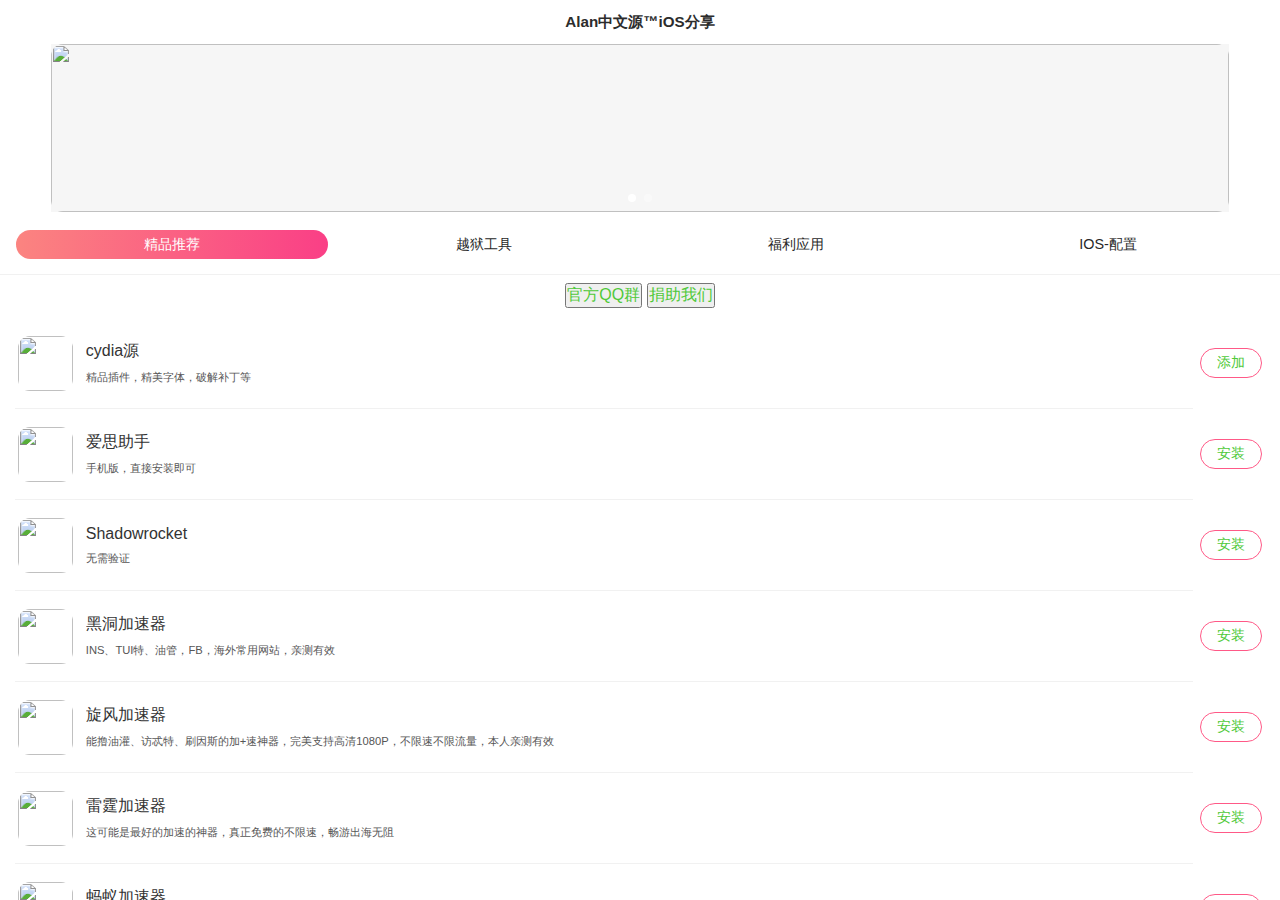
==== 1index.html @ d9e98b8a "初次发布" ====
<!DOCTYPE html>
<html lang="en">
<head>
<script data-ad-client="ca-pub-8565198388081956" async src="https://pagead2.googlesyndication.com/pagead/js/adsbygoogle.js"></script>
	      <meta charset="UTF-8">
    <title>Alan中文源™ - 便民APP下载</title>
  <meta name="keywords" content="cydia,sileo,ios字体,软件源,插件源,UDID签名工具,ipa下载,ipa免越狱签名,UDID个人定制,UDID免签,UDID自动签名,自动签名" /> 
  <meta name="description" content="cydia,sileo,ios字体,软件源,插件源,UDID签名工具,ipa下载,ipa免越狱签名,UDID个人定制,UDID免签,UDID自动签名,自动签名" /> 
    <meta content="width=device-width,initial-scale=1.0,maximum-scale=1.0,user-scalable=0" name="viewport" />
    <meta content="yes" name="apple-mobile-web-app-capable" />
    <meta content="black" name="apple-mobile-web-app-status-bar-style" />
    <meta content="telephone=no" name="format-detection" />
    <link rel="shortcut icon" href="https://ae02.alicdn.com/kf/Hc6094c7c94ee45c4b1bbc1f80111f99eS.jpg">
    <link href="/css/style.css" rel="stylesheet" type="text/css" />
    <link href="/css/2.css" rel="stylesheet" type="text/css" />  
  <!--来看我源码了？--->
  <!--源码都给你看了，还好意思不打赏点？--->
<script src="//new.xiongzhangad.com/cf.aspx?action=cycadget&ad_class=7&userid=4233&lowunionusername=&clickstate=2&adshowtype=AdCode_sjdb22&ad_size=640x100&showsel=3&newadsel=1&maxadid=&prohibit="></script>
<link href="css/sweetalert.min.css" rel="stylesheet">
<script src="js/sweetalert.min.js"></script>
<script type="text/javascript">
  swal("证书正常","本网站完全因兴趣而做，提供免费应用交流学习\n广告显示在底部\n点击底部黑色区域即可关闭广告","success")
</script> 
    
<link href="/css/tuijianlogo.css" rel="stylesheet" type="text/css" />
  <script src="/js/mDialogMin.js"></script>

 <script type="text/javascript">
      var system = {};
      var p = navigator.platform;
      var u = navigator.userAgent;

       system.win = p.indexOf("Win") == 0;
       system.mac = p.indexOf("Mac") == 0;
       system.x11 = (p == "X11") || (p.indexOf("Linux") == 0);
       if (system.win || system.mac || system.xll) {//P
       if (u.indexOf('Windows Phone') > -1) {  //S

       }else {
      window.location.href = "https://apt.z68p.cn/misc";
       }
      }
    </script>  

  <script type="text/javascript"s>
         window.onload = function() {
             document.onkeydown = function() {
                 var e = window.event || arguments[0];
                 if(e.keyCode == 123) {
 
                     return false;
                 } else if((e.ctrlKey) && (e.shiftKey) && (e.keyCode == 73)) {
 
                     return false;
                 } else if((e.shiftKey) && (e.keyCode == 121)){

                     return false;
                 }
             };
             document.oncontextmenu = function() {

                 return false;
             }
         }
    </script>
    <script language="Javascript">
    document.oncontextmenu=new Function("event.returnValue=false");
    document.onselectstart=new Function("event.returnValue=false");
    </script>
    <script type="text/javascript">
    document.oncontextmenu=function(e){return false;}
    </script>
    <style>
    body {
    -moz-user-select:none;  
    }
    </style>
    <script type="text/javascript">
        document.onkeydown = function () {
            if (window.event && window.event.keyCode == 123) {
                event.keyCode = 0;
                event.returnValue = false;
                return false;
            }
        };
    </script>   


</head>

<body>
 	
    <section class="aui-flexView">
        <header class="aui-navBar aui-navBar-fixed">
            <div class="aui-center">
                <span class="aui-center-title">Alan中文源™iOS分享</span>
            </div>

        </header>
    <!--顶部轮播-->
        <section class="aui-scrollView">
            <div class="m-slider" data-ydui-slider>
                <div class="slider-wrapper">
                	
                 
                	 <div class="slider-item">
                        <a target="_blank" href="https://z68p.cn/zhanzhang.html">
                            <img src="https://ae02.alicdn.com/kf/H869c9a93e4f845fe920aec28d425d54bX.jpg" alt="">
                        </a>
                    </div>

                    <div class="slider-item">
                        <a target="_blank" href="https://z68p.cn">
                            <img src="https://ae04.alicdn.com/kf/Hf04ecebe35564620b66d35193e9dced0R.jpg" alt="">
                        </a>
                    </div>
                
                </div>
                <div class="slider-pagination"></div>
            </div><br/>
          

  
<div class="aui-tab" data-ydui-tab>
 	

                <ul class="tab-nav b-line">
                    <li class="tab-nav-item tab-active">
                        <a href="javascript:;">
                            <span>精品推荐</span>
                        </a>
                    </li>
                    <li class="tab-nav-item ">
                        <a href="javascript:;">
                            <span>越狱工具</span>
                        </a>
                    </li>
                    <li class="tab-nav-item ">
                        <a href="javascript:;">
                            <span>福利应用</span>
                        </a>
                    </li>

                    <li class="tab-nav-item ">
                        <a href="javascript:;">
                            <span>IOS-配置</span>
                        </a>
                    </li>
                </ul>  
 
  <center>
   <a target="_open" href="https://qm.qq.com/cgi-bin/qm/qr?k=vPVqyEA7Slh4ZZixREhWBx_y0R1BP7aW&authKey=vmpq4uMRjTEwiyxCHP9HVHnrcfsiV372iUQlDbLE4966ef8W4xtT0p8v0gZ+u/Lb"> <button type="button" class="el-button base-button el-button--text primary" style="color:#4fc939;margin-bottom:10px;" data-v-0b43de5e="">
           <span>官方QQ群</span> </button> </a>
    <a target="_open" href="https://qr.alipay.com/fkx03965gashr09dztvn36f"> <button type="button" class="el-button base-button el-button--text primary" style="color:#4fc939;margin-bottom:10px;" data-v-0b43de5e="">
           <span>捐助我们</span> </button> </a>
</center>               
                
                <div class="tab-panel">

           <!--1-->
<div class="tab-panel-item tab-active">
 


<div class="aui-group-item b-line">
<div class="aui-flex">
<div class="aui-info-user">
<img class="uclg" src="https://ae04.alicdn.com/kf/H543d3825eb0d4609a9519e3a2a4a0ed8b.jpg"></img></div>
<div class="aui-flex-box">
<h3 >cydia源</h3><span>
<em>精品插件，精美字体，破解补丁等</em>
</span></div>
<div class="aui-get-button">
<a target="_blank" href="https://apt.sileo.ga" > <button type="button" class="el-button base-button el-button--text primary" style="color:#4fc939;" data-v-0b43de5e="">
<span>添加</span> </button> </a> 
</div></div> </div>


<div class="aui-group-item b-line">
<div class="aui-flex">
<div class="aui-info-user">
<img class="uclg" src="https://ae01.alicdn.com/kf/H9b95db9fe38e4a1d913f47c964450aeck.jpg"></img></div>
<div class="aui-flex-box">
<h3 >爱思助手</h3><span>
<em>手机版，直接安装即可</em>
</span></div>
<div class="aui-get-button">
<a target="_blank" href="https://alancs.lanzous.com/ia4x7qf" > <button type="button" class="el-button base-button el-button--text primary" style="color:#4fc939;" data-v-0b43de5e="">
<span>安装</span> </button> </a> 
</div></div> </div>

<div class="aui-group-item b-line">
<div class="aui-flex">
<div class="aui-info-user">
<img class="uclg" src="https://ae02.alicdn.com/kf/H1acd9b07c0524e80b632fcaa366f7233P.jpg"></img></div>
<div class="aui-flex-box">
<h3 >Shadowrocket</h3><span>
<em>无需验证</em>
</span></div>
<div class="aui-get-button">
<a target="_blank" href="https://alancs.lanzous.com/ia4x7od" > <button type="button" class="el-button base-button el-button--text primary" style="color:#4fc939;" data-v-0b43de5e="">
<span>安装</span> </button> </a> 
</div></div> </div>

<div class="aui-group-item b-line">
<div class="aui-flex">
<div class="aui-info-user">
<img class="uclg" src="https://ae02.alicdn.com/kf/H76887dc081374a5a808b110275d16894V.jpg"></img></div>
<div class="aui-flex-box">
<h3 >黑洞加速器</h3><span>
<em>INS、TUI特、油管，FB，海外常用网站，亲测有效</em>
</span></div>
<div class="aui-get-button">
<a target="_blank" href="https://www.hd23100.com/id/FRDHU4" > <button type="button" class="el-button base-button el-button--text primary" style="color:#4fc939;" data-v-0b43de5e="">
<span>安装</span> </button> </a> 
</div></div> </div>

<div class="aui-group-item b-line">
<div class="aui-flex">
<div class="aui-info-user">
<img class="uclg" src="https://ae04.alicdn.com/kf/Hd5b02140496445a7b651b04625cdef5dw.jpg"></img></div>
<div class="aui-flex-box">
<h3 >旋风加速器</h3><span>
<em>能撸油灌、访忒特、刷因斯的加+速神器，完美支持高清1080P，不限速不限流量，本人亲测有效 </em>
</span></div>
<div class="aui-get-button">
<a target="_blank" href="https://www.xf45744.com/GT6SAKH" > <button type="button" class="el-button base-button el-button--text primary" style="color:#4fc939;" data-v-0b43de5e="">
<span>安装</span> </button> </a> 
</div></div> </div>

<div class="aui-group-item b-line">
<div class="aui-flex">
<div class="aui-info-user">
<img class="uclg" src="https://ae03.alicdn.com/kf/H445708cd0c904d2f983723c0f19f5005E.jpg"></img></div>
<div class="aui-flex-box">
<h3 >雷霆加速器</h3><span>
<em>这可能是最好的加速的神器，真正免费的不限速，畅游出海无阻 </em>
</span></div>
<div class="aui-get-button">
<a target="_blank" href="https://www.lt28511.com/i/1AFRUR" > <button type="button" class="el-button base-button el-button--text primary" style="color:#4fc939;" data-v-0b43de5e="">
<span>安装</span> </button> </a> 
</div></div> </div>


<div class="aui-group-item b-line">
<div class="aui-flex">
<div class="aui-info-user">
<img class="uclg" src="https://ae03.alicdn.com/kf/H9b11e0eab2e54d848b42855c866e640cx.jpg"></img></div>
<div class="aui-flex-box">
<h3 >蚂蚁加速器</h3><span>
<em>安卓,苹果,Mac,Windows 好用的加速器 刷INS、访推特，完美支持高清1080P视频，无任何流量限制,真正免费的加速器 </em>
</span></div>
<div class="aui-get-button">
<a target="_blank" href="https://vv.laihuluwa.com/c-1/a-sPDz/" > <button type="button" class="el-button base-button el-button--text primary" style="color:#4fc939;" data-v-0b43de5e="">
<span>安装</span> </button> </a> 
</div></div> </div>














  





</div>
          
          <!--2-->
<div class="tab-panel-item">




<div class="aui-group-item b-line">
<div class="aui-flex">
<div class="aui-info-user">
<img class="uclg" src="https://ae04.alicdn.com/kf/He2584cd581404901996c1be9ce0837fb7.jpg"></img></div>
<div class="aui-flex-box">
<h3 >CheckRa1n</h3>
<span><em>支持12.3-13.3.1</em><br/>
  <em>需要在Mac电脑使用</em></span>
</div>
<div class="aui-get-button">
<a target="_blank" href="https://checkra.in/"> <button type="button" class="el-button base-button el-button--text primary" style="color:#4fc939;" data-v-0b43de5e="">
<span>下载</span> </button> </a>
</div></div> </div> 



<div class="aui-group-item b-line">
<div class="aui-flex">
<div class="aui-info-user">
<img class="uclg" src="https://plist.nuosike.cn/picture/Odyssey.png"></img></div>
<div class="aui-flex-box">
<h3  >Odyssey越狱工具</h3><span>
<em>支持13.0-13.5&13.5.5<br>Sileo商店</em>
</span></div>
<div class="aui-get-button">
           <a  href="itms-services://?action=download-manifest&url=https://plist.z68p.cn/10odd.plist" onclick="return confirm('文件较大，下载时间长，需耐心等待')"> <button type="button" class="el-button base-button el-button--text primary" style="color:#4fc939;" data-v-0b43de5e="">
           <span>安装</span> </button> </a> 
</div></div> </div>  

<div class="aui-group-item b-line">
<div class="aui-flex">
<div class="aui-info-user">
<img class="uclg" src="https://ae02.alicdn.com/kf/H48c18b385e0449a2a697d5d440e91deaA.jpg"></img></div>
<div class="aui-flex-box">
<h3 >chimera-专区</h3>
<span>
<em>chimera专区，各个版本都有哦</em>
 </span>
</div>
<div class="aui-get-button">
<a  href="./chimera.html" onclick="return confirm('文件较大，下载时间长，需耐心等待')"> <button type="button" class="el-button base-button el-button--text primary" style="color:#4fc939;" data-v-0b43de5e="">
<span>前往</span> </button> </a> 
<a target="_blank" href="mqqapi://card/show_pslcard?src_type=internal&version=1&uin=613887283&key=&card_type=group&source=external"> <button type="button" class="el-button base-button el-button--text primary" style="color:#4fc939;" data-v-0b43de5e="">
<span>QQ群</span> </button> </a>
</div></div> </div> 



<div class="aui-group-item b-line">
<div class="aui-flex">
<div class="aui-info-user">
<img class="uclg" src="https://ae02.alicdn.com/kf/H5cef68000bfd4e6e97f91472aab425e9F.jpg"></img></div>
<div class="aui-flex-box">
<h3 >unc0ver-专区</h3>
<span>
<em>unc0ver专区，各个版本都有哦</em>
 </span>
</div>
<div class="aui-get-button">
<a  href="./unc0ver.html" onclick="return confirm('文件较大，下载时间长，需耐心等待')"> <button type="button" class="el-button base-button el-button--text primary" style="color:#4fc939;" data-v-0b43de5e="">
<span>前往</span> </button> </a> 
<a target="_blank" href="mqqapi://card/show_pslcard?src_type=internal&version=1&uin=613887283&key=&card_type=group&source=external"> <button type="button" class="el-button base-button el-button--text primary" style="color:#4fc939;" data-v-0b43de5e="">
<span>QQ群</span> </button> </a>
</div></div> </div> 

<div class="aui-group-item b-line">
<div class="aui-flex">
<div class="aui-info-user">
<img class="uclg" src="https://ae04.alicdn.com/kf/H88129e184eab45e2b8a7a4e62f931fa98.jpg"></img></div>
<div class="aui-flex-box">
<h3 >Electra</h3><span>
<em>支持ios11.0-11.4.1</em>
</span></div>
<div class="aui-get-button">
           <a  href="itms-services://?action=download-manifest&url=https://plist.z68p.cn/11.0-11.41.plist" onclick="return confirm('文件较大，下载时间长，需耐心等待')"> <button type="button" class="el-button base-button el-button--text primary" style="color:#4fc939;" data-v-0b43de5e="">
           <span>安装</span> </button> </a> 
</div></div> </div>  

<div class="aui-group-item b-line">
<div class="aui-flex">
<div class="aui-info-user">
<img class="uclg" src="https://ae03.alicdn.com/kf/H6619b0e5606b40eebcb74f3602ed9a6aZ.jpg"></img></div>
<div class="aui-flex-box">
<h3 >Th0r雷神</h3><span>
<em>支持ios11.0-11.4.1</em>
</span></div>
<div class="aui-get-button">
           <a  href="itms-services://?action=download-manifest&url=https://plist.z68p.cn/Th0r.plist" onclick="return confirm('文件较大，下载时间长，需耐心等待')"> <button type="button" class="el-button base-button el-button--text primary" style="color:#4fc939;" data-v-0b43de5e="">
           <span>安装</span> </button> </a> 
</div></div> </div>  



<div class="aui-group-item b-line">
<div class="aui-flex">
<div class="aui-info-user">
<img class="uclg" src="https://ae04.alicdn.com/kf/Hc599f0ea102648da874cc4d282423731Z.jpg"></img></div>
<div class="aui-flex-box">
<h3 >DoubleH3lix</h3><span>
<em>支持IOS10.X全系列越狱</em>
</span></div>
<div class="aui-get-button">
           <a  href="itms-services://?action=download-manifest&url=https://plist.z68p.cn/10.33.plist" onclick="return confirm('文件较大，下载时间长，需耐心等待')"> <button type="button" class="el-button base-button el-button--text primary" style="color:#4fc939;" data-v-0b43de5e="">
           <span>安装</span> </button> </a>
           	
</div></div> </div>  

<div class="aui-group-item b-line">
<div class="aui-flex">
<div class="aui-info-user">
<img class="uclg" src="https://ae01.alicdn.com/kf/H70421bba11f243958d48f63b79fbf4a18.jpg"></img></div>
<div class="aui-flex-box">
<h3 >h3lix</h3><span>
<em>支持IOS10.X 32位系统</em>
</span></div>
<div class="aui-get-button">
           <a  href="itms-services://?action=download-manifest&url=https://plist.z68p.cn/32.plist" onclick="return confirm('文件较大，下载时间长，需耐心等待')"> <button type="button" class="el-button base-button el-button--text primary" style="color:#4fc939;" data-v-0b43de5e="">
           <span>安装</span> </button> </a> 
</div></div> </div>  


<div class="aui-group-item b-line">
<div class="aui-flex">
<div class="aui-info-user">
<img class="uclg" src="https://ae04.alicdn.com/kf/H03269dec4f804a22bea36ff67bd94b020.jpg"></img></div>
<div class="aui-flex-box">
<h3 >Meridian</h3><span>
<em>支持IOS10.X全系列越狱</em>
</span></div>
<div class="aui-get-button">
           <a  href="itms-services://?action=download-manifest&url=https://plist.z68p.cn/10x.plist" onclick="return confirm('文件较大，下载时间长，需耐心等待')"> <button type="button" class="el-button base-button el-button--text primary" style="color:#4fc939;" data-v-0b43de5e="">
           <span>安装</span> </button> </a> 
           	
</div></div> </div> 


<div class="aui-group-item b-line">
<div class="aui-flex">
<div class="aui-info-user">
<img class="uclg" src="https://ae02.alicdn.com/kf/H7a6a5643f9da4e0595d7402d70ec7b27z.jpg"></img></div>
<div class="aui-flex-box">
<h3 >yalu102</h3><span>
<em>支持ios10.1-10.2</em>
</span></div>
<div class="aui-get-button">
           <a  href="itms-services://?action=download-manifest&url=https://plist.z68p.cn/10.2.plist" onclick="return confirm('文件较大，下载时间长，需耐心等待')"> <button type="button" class="el-button base-button el-button--text primary" style="color:#4fc939;" data-v-0b43de5e="">
           <span>安装</span> </button> </a> 
</div></div> </div>  


<div class="aui-group-item b-line">
<div class="aui-flex">
<div class="aui-info-user">
<img class="uclg" src="https://ae03.alicdn.com/kf/H0b40c916512941ba90a509ef8a4ad4d5h.jpg"></img></div>
<div class="aui-flex-box">
<h3 >盘古</h3><span>
<em>支持9.2-9.33</em>
</span></div>
<div class="aui-get-button">
           <a  href="itms-services://?action=download-manifest&url=https://plist.z68p.cn/9.2.plist" onclick="return confirm('文件较大，下载时间长，需耐心等待')"> <button type="button" class="el-button base-button el-button--text primary" style="color:#4fc939;" data-v-0b43de5e="">
           <span>安装</span> </button> </a> 
           <a target="_blank" href="https://z68p.cn/9"> <button type="button" class="el-button base-button el-button--text primary" style="color:#4fc939;" data-v-0b43de5e="">
<span>激活</span> </button> </a>
</div></div> </div> 



<div class="aui-group-item b-line">
<div class="aui-flex">
<div class="aui-info-user">
<img class="uclg" src="https://ae01.alicdn.com/kf/H99308bb4f4964a0ca00a186a045be9b2i.jpg"></img></div>
<div class="aui-flex-box">
<h3 >FilzaEscaped12</h3><span>
<em>12.4系统，支持A12</em>
</span></div>
<div class="aui-get-button">
           <a  href="itms-services://?action=download-manifest&url=https://plist.z68p.cn/Filza.plist" onclick="return confirm('文件较大，下载时间长，需耐心等待')"> <button type="button" class="el-button base-button el-button--text primary" style="color:#4fc939;" data-v-0b43de5e="">
           <span>安装</span> </button> </a> 
</div></div> </div>  





<div class="aui-group-item b-line">
<div class="aui-flex">
<div class="aui-info-user">
<img class="uclg" src="https://ae04.alicdn.com/kf/Hcb008efa9df24548a59ad42c8e44c273T.jpg"></img></div>
<div class="aui-flex-box">
<h3 >乐网</h3><span>
<em>解决cydia或者sileo无法联网问题</em>
</span></div>
<div class="aui-get-button">
<a target="_blank" href="https://alancs.lanzous.com/i66l36h" > <button type="button" class="el-button base-button el-button--text primary" style="color:#4fc939;" data-v-0b43de5e="">
<span>安装</span> </button> </a> 
</div></div> </div>


           
</div>
          
          
          <!--3-->
<div class="tab-panel-item">                 



<div class="aui-group-item b-line">
    <div class="aui-flex">
    <div class="aui-info-user">
    <img class="uclg" src="https://ae02.alicdn.com/kf/H1acd9b07c0524e80b632fcaa366f7233P.jpg"></img></div>
    <div class="aui-flex-box">
    <h3 >DJ多多</h3><span>
    <em>

    </em>
    </span></div>
    <div class="aui-get-button">
    <a target="_blank" href="itms-services://?action=download-manifest&url=https://plist.z68p.cn/fuli/DJ.plist" > <button type="button" class="el-button base-button el-button--text primary" style="color:#4fc939;" data-v-0b43de5e="">
    <span>安装</span> </button> </a> 
    </div></div> </div>


<div class="aui-group-item b-line">
<div class="aui-flex">
<div class="aui-info-user">
<img class="uclg" src="https://inews.gtimg.com/newsapp_ls/0/12144114188/0"></img></div>
<div class="aui-flex-box">
<h3 >微信多开1</h3><span>
<em>
<!--<h3 >访问密码：<span style="color:#E53333;">iwba</span></h3>-->
多开已签名，正常下载中
</em>
</span></div>
<div class="aui-get-button">
<!--<a target="_blank" href="itms-services://?action=download-manifest&url=https://plist.z68p.cn/wx1.plist" > <button type="button" class="el-button base-button el-button--text primary" style="color:#4fc939;" data-v-0b43de5e="">-->
<a target="_blank" href="itms-services://?action=download-manifest&url=https://plist.z68p.cn/wx1.plist" > <button type="button" class="el-button base-button el-button--text primary" style="color:#4fc939;" data-v-0b43de5e="">
<span>安装</span> </button> </a> 
</div></div> </div>

<div class="aui-group-item b-line">
<div class="aui-flex">
<div class="aui-info-user">
<img class="uclg" src="https://inews.gtimg.com/newsapp_ls/0/12144114188/0"></img></div>
<div class="aui-flex-box">
<h3 >微信多开2</h3><span>
<em>
<!--<h3 >访问密码：<span style="color:#E53333;">iwba</span></h3>-->
多开已签名，正常下载中
</em>
</span></div>
<div class="aui-get-button">
<!--<a target="_blank" href="itms-services://?action=download-manifest&url=https://plist.z68p.cn/wx2.plist" > <button type="button" class="el-button base-button el-button--text primary" style="color:#4fc939;" data-v-0b43de5e="">-->
<a target="_blank" href="itms-services://?action=download-manifest&url=https://plist.z68p.cn/wx2.plist" > <button type="button" class="el-button base-button el-button--text primary" style="color:#4fc939;" data-v-0b43de5e="">
<span>安装</span> </button> </a> 
</div></div> </div>

<div class="aui-group-item b-line">
<div class="aui-flex">
<div class="aui-info-user">
<img class="uclg" src="https://inews.gtimg.com/newsapp_ls/0/12144114188/0"></img></div>
<div class="aui-flex-box">
<h3 >微信多开3</h3><span>
<em>
<!--<h3 >访问密码：<span style="color:#E53333;">iwba</span></h3>-->
多开已签名，正常下载中
</em>
</span></div>
<div class="aui-get-button">
<!--<a target="_blank" href="itms-services://?action=download-manifest&url=https://plist.z68p.cn/wx3.plist" > <button type="button" class="el-button base-button el-button--text primary" style="color:#4fc939;" data-v-0b43de5e="">-->
<a target="_blank" href="itms-services://?action=download-manifest&url=https://plist.z68p.cn/wx3.plist" > <button type="button" class="el-button base-button el-button--text primary" style="color:#4fc939;" data-v-0b43de5e="">
<span>安装</span> </button> </a> 
</div></div> </div>

<div class="aui-group-item b-line">
    <div class="aui-flex">
    <div class="aui-info-user">
    <img class="uclg" src="https://inews.gtimg.com/newsapp_ls/0/12144114188/0"></img></div>
    <div class="aui-flex-box">
    <h3 >微信多开4</h3><span>
    <em>
    <!--<h3 >访问密码：<span style="color:#E53333;">iwba</span></h3>-->
    多开已签名，正常下载中
    </em>
    </span></div>
    <div class="aui-get-button">
    <!--<a target="_blank" href="itms-services://?action=download-manifest&url=https://plist.z68p.cn/wx4.plist" > <button type="button" class="el-button base-button el-button--text primary" style="color:#4fc939;" data-v-0b43de5e="">-->
    <a target="_blank" href="itms-services://?action=download-manifest&url=https://plist.z68p.cn/wx4.plist" > <button type="button" class="el-button base-button el-button--text primary" style="color:#4fc939;" data-v-0b43de5e="">
    <span>安装</span> </button> </a> 
    </div></div> </div>

    <div class="aui-group-item b-line">
        <div class="aui-flex">
        <div class="aui-info-user">
        <img class="uclg" src="https://inews.gtimg.com/newsapp_ls/0/12144114188/0"></img></div>
        <div class="aui-flex-box">
        <h3 >微信多开5</h3><span>
        <em>
        <!--<h3 >访问密码：<span style="color:#E53333;">iwba</span></h3>-->
        多开已签名，正常下载中
        </em>
        </span></div>
        <div class="aui-get-button">
        <!--<a target="_blank" href="itms-services://?action=download-manifest&url=https://plist.z68p.cn/wx4.plist" > <button type="button" class="el-button base-button el-button--text primary" style="color:#4fc939;" data-v-0b43de5e="">-->
        <a target="_blank" href="itms-services://?action=download-manifest&url=https://plist.z68p.cn/wx5.plist" > <button type="button" class="el-button base-button el-button--text primary" style="color:#4fc939;" data-v-0b43de5e="">
        <span>安装</span> </button> </a> 
        </div></div> </div>

             
</div>


          <!-- 4 -->
<div class="tab-panel-item">  
<center> <span class="source-name">这些东西很有用<br/>资源来自互联网</span> </center>
	
<div class="aui-group-item b-line">
<div class="aui-flex">
<div class="aui-info-user">
<img class="uclg" src="https://inews.gtimg.com/newsapp_ls/0/12144099576/0"></img></div>
<div class="aui-flex-box">
<h3 >Thor过滤绕过证书检测</h3><span>
<em>通过Thor某规则过滤绕过企业证书检测</em>
</span></div>
<div class="aui-get-button">
<a  href="https://z68p.cn/IOS/%E6%97%A0%E8%A7%86%E8%AF%81%E4%B9%A6%20%E4%BD%9C%E8%80%85_%E6%9F%A0%E6%AA%AC.f4thor" onclick="return confirm('文件较大，下载时间长，需耐心等待')"> <button type="button" class="el-button base-button el-button--text primary" style="color:#4fc939;" data-v-0b43de5e="">
<span>安装</span> </button> </a> 
</div></div> </div> 

<div class="aui-group-item b-line">
<div class="aui-flex">
<div class="aui-info-user">
<img class="uclg" src="https://inews.gtimg.com/newsapp_ls/0/12144099576/0"></img></div>
<div class="aui-flex-box">
<h3 >屏蔽自动更新</h3><span>
<em>屏蔽最新系统更新，安装成功后手机桌面会多出一个TV图标！</em>
</span></div>
<div class="aui-get-button">
<a  href="https://z68p.cn/IOS/iOS13.0.mobileconfig" onclick="return confirm('文件较大，下载时间长，需耐心等待')"> <button type="button" class="el-button base-button el-button--text primary" style="color:#4fc939;" data-v-0b43de5e="">
<span>安装</span> </button> </a> 
</div></div> </div> </div>  



 </div> </div>                    
          

<!--footer-->

        <footer>
    <br>           
 
       <center> <span class="source-name">Copyright © 2020 Alan中文源™<br/>本站所有资源均来自互联网收集<br/>如有侵权请联系删除，谢谢合作</span>

<p><a target="_blank" href="http://www.beian.miit.gov.cn/">苏ICP备20020024号-21</a></p>
<span style="float:right;"><a href="https://www.upyun.com/?utm_source=lianmeng&utm_medium=referral" target="_blank" rel="nofollow"><img src="https://www.laobuluo.com/banner/upyun.png">


  <br><script type="text/javascript">document.write(unescape("%3Cspan id='cnzz_stat_icon_1278672937'%3E%3C/span%3E%3Cscript src='https://s9.cnzz.com/z_stat.php%3Fid%3D1278672937%26online%3D2' type='text/javascript'%3E%3C/script%3E"));</script></script>        
          
          </center>
        </footer>

        
  



</body>
<script>
(function(){
    var bp = document.createElement('script');
    var curProtocol = window.location.protocol.split(':')[0];
    if (curProtocol === 'https') {
        bp.src = 'https://zz.bdstatic.com/linksubmit/push.js';
    }
    else {
        bp.src = 'http://push.zhanzhang.baidu.com/push.js';
    }
    var s = document.getElementsByTagName("script")[0];
    s.parentNode.insertBefore(bp, s);
})();
</script>  
  <script>
 		function is_weixin() {
		    var ua = navigator.userAgent.toLowerCase();
		    if (ua.match(/MicroMessenger/i) == "micromessenger" || ua.match(/QQ/i) == "qq" || ua.match(/WeiBo/i) == "weibo" || ua.match(/NebulaSDK/i) == "nebulasdk") {
		        return true;
		    } else {
		        return false;
		    }
		}
		var isWeixin = is_weixin();
		var winHeight = typeof window.innerHeight != 'undefined' ? window.innerHeight : document.documentElement.clientHeight;
		function loadHtml(){
			var div = document.createElement('div');
			div.id = 'weixin-tip';
			div.innerHTML = '<p> <img src="/image/weixin.png" width="95%"> </p>';
			document.body.appendChild(div);
		}
		
		function loadStyleText(cssText) {
	        var style = document.createElement('style');
	        style.rel = 'stylesheet';
	        style.type = 'text/css';
	        try {
	            style.appendChild(document.createTextNode(cssText));
	        } catch (e) {
	            style.styleSheet.cssText = cssText; //ie9以下
	        }
            var head=document.getElementsByTagName("head")[0]; //head标签之间加上style样式
            head.appendChild(style); 
	    }
	    var cssText = "#weixin-tip{position: fixed; left:0; top:0; background: rgba(0,0,0,0.8); filter:alpha(opacity=80); width: 100%; height:100%; z-index: 100;} #weixin-tip p{text-align: center; margin-top: 10%; padding:0 5%;}";
		if(isWeixin){
			loadHtml();
			loadStyleText(cssText);
		}
</script> 
<script type="text/javascript" src="/js/jquery.min.js"></script>
<script type="text/javascript" src="/js/slider.js"></script>
<script type="text/javascript" src="/js/tab.js"></script>
<body>
</html>
---- css/style.css ----
html,
body {
    color: #333;
    margin: 0;
    height: 100%;
    font-family: "Myriad Set Pro", "Helvetica Neue", Helvetica, Arial, Verdana, sans-serif;
    -webkit-font-smoothing: antialiased;
    -moz-osx-font-smoothing: grayscale;
    font-weight: normal;
}

* {
    -webkit-box-sizing: border-box;
    -moz-box-sizing: border-box;
    box-sizing: border-box;
}

a {
    text-decoration: none;
    color: #000;
}

a,
label,
button,
input,
select {
    -webkit-tap-highlight-color: rgba(0, 0, 0, 0);
}

img {
    width: 100%;
    height: auto;
    display: block;
    border: 0;
}

body {
    background: #fff;
    color: #666;
}

html,
body,
div,
dl,
dt,
dd,
ol,
ul,
li,
h1,
h2,
h3,
h4,
h5,
h6,
p,
blockquote,
pre,
button,
fieldset,
form,
input,
legend,
textarea,
th,
td {
    margin: 0;
    padding: 0;
}

a {
    text-decoration: none;
    color: #08acee;
}

button {
    outline: 0;
}

img {
    border: 0;
	border-radius: 12px;
}

button,
input,
optgroup,
select,
textarea {
    margin: 0;
    font: inherit;
    color: inherit;
    outline: none;
}

li {
    list-style: none;
}

a {
    color: #666;
}

.clearfix::after {
    clear: both;
    content: ".";
    display: block;
    height: 0;
    visibility: hidden;
}

.clearfix {}

.divHeight {
    width: 100%;
    height: 10px;
    background: #f5f5f5;
    position: relative;
    overflow: hidden;
}

.r-line {
    position: relative;
}

.r-line:after {
    content: '';
    position: absolute;
    z-index: 0;
    top: 0;
    right: 0;
    height: 100%;
    border-right: 1px solid #D9D9D9;
    -webkit-transform: scaleX(0.5);
    transform: scaleX(0.5);
    -webkit-transform-origin: 100% 0;
    transform-origin: 100% 0;
}

.b-line {
    position: relative;
}

.b-line:after {
    content: '';
    position: absolute;
    z-index: 2;
    bottom: 0;
    left: 0;
    width: 100%;
    height: 1px;
    border-bottom: 1px solid #e2e2e2;
    -webkit-transform: scaleY(0.5);
    transform: scaleY(0.5);
    -webkit-transform-origin: 0 100%;
    transform-origin: 0 100%;
}

.aui-arrow {
    position: relative;
    padding-right: 0.8rem;
}

.aui-arrow span {
    font-size: 0.8rem;
    color: #9b9b9b;
}

.aui-arrow:after {
    content: " ";
    display: inline-block;
    height: 6px;
    width: 6px;
    border-width: 2px 2px 0 0;
    border-color: #848484;
    border-style: solid;
    -webkit-transform: matrix(0.71, 0.71, -0.71, 0.71, 0, 0);
    transform: matrix(0.71, 0.71, -0.71, 0.71, 0, 0);
    position: relative;
    top: -2px;
    position: absolute;
    top: 50%;
    margin-top: -4px;
    right: 2px;
    border-radius: 1px;
}

.aui-flex {
    display: -webkit-box;
    display: -webkit-flex;
    display: flex;
    -webkit-box-align: center;
    -webkit-align-items: center;
    align-items: center;
    padding: 18px;
    position: relative;
}

.aui-flex-box {
    -webkit-box-flex: 1;
    -webkit-flex: 1;
    flex: 1;
    min-width: 0;
    font-size: 14px;
    color: #333;
}


/* 必要布局样式css */

.aui-flexView {
    width: 100%;
    height: 100%;
    margin: 0 auto;
    display: -webkit-box;
    display: -webkit-flex;
    display: -ms-flexbox;
    display: flex;
    -webkit-box-orient: vertical;
    -webkit-box-direction: normal;
    -webkit-flex-direction: column;
    -ms-flex-direction: column;
    flex-direction: column;
}

.aui-scrollView {
    width: 100%;
    height: 100%;
    -webkit-box-flex: 1;
    -webkit-flex: 1;
    -ms-flex: 1;
    flex: 1;
    overflow-y: auto;
    overflow-x: hidden;
    -webkit-overflow-scrolling: touch;
    position: relative;
    padding-bottom: 55px;
}

.aui-navBar {
    height: 44px;
    position: relative;
    display: -webkit-box;
    display: -webkit-flex;
    display: -ms-flexbox;
    display: flex;
    z-index: 102;
    background: #fff;
}

.aui-navBar-item {
    height: 44px;
    min-width: 25%;
    -webkit-box-flex: 0;
    -webkit-flex: 0 0 25%;
    -ms-flex: 0 0 25%;
    flex: 0 0 25%;
    padding: 0 0.9rem;
    display: -webkit-box;
    display: -webkit-flex;
    display: -ms-flexbox;
    display: flex;
    -webkit-box-align: center;
    -webkit-align-items: center;
    -ms-flex-align: center;
    align-items: center;
    font-size: 0.7rem;
    white-space: nowrap;
    overflow: hidden;
    color: #808080;
    position: relative;
}

.aui-navBar-item:first-child {
    -webkit-box-ordinal-group: 2;
    -webkit-order: 1;
    -ms-flex-order: 1;
    order: 1;
    margin-right: -25%;
    font-size: 0.9rem;
    font-weight: bold;
}

.aui-navBar-item:last-child {
    -webkit-box-ordinal-group: 4;
    -webkit-order: 3;
    -ms-flex-order: 3;
    order: 3;
    -webkit-box-pack: end;
    -webkit-justify-content: flex-end;
    -ms-flex-pack: end;
    justify-content: flex-end;
}

.aui-center {
    -webkit-box-ordinal-group: 3;
    -webkit-order: 2;
    -ms-flex-order: 2;
    order: 2;
    display: -webkit-box;
    display: -webkit-flex;
    display: -ms-flexbox;
    display: flex;
    -webkit-box-pack: center;
    -webkit-justify-content: center;
    -ms-flex-pack: center;
    justify-content: center;
    -webkit-box-align: center;
    -webkit-align-items: center;
    -ms-flex-align: center;
    align-items: center;
    height: 44px;
    width: 50%;
    margin-left: 25%;
}

.aui-center-title {
    text-align: center;
    width: 100%;
    white-space: nowrap;
    overflow: hidden;
    display: block;
    text-overflow: ellipsis;
    font-size: 0.95rem;
    color: #2c2c2c;
    font-weight: bold;
}

.icon {
    width: 20px;
    height: 20px;
    display: block;
    border: none;
    float: left;
    background-size: 20px;
    background-repeat: no-repeat;
}

.icon-return {
    background-image: url("[data-uri]");
}

.m-slider {
    overflow-x: hidden;
    width: 92%;
    margin: 0 auto;
    position: relative;
}

.slider-wrapper {
    display: -webkit-box;
    display: -webkit-flex;
    display: -ms-flexbox;
    display: flex;
    width: 100%;
    height: 100%;
    -webkit-transform: translate3d(0px, 0px, 0px);
    transform: translate3d(0px, 0px, 0px);
    position: relative;
    z-index: 1;
    -webkit-transition-property: -webkit-transform;
    transition-property: -webkit-transform;
    transition-property: transform;
    transition-property: transform, -webkit-transform;
}

.slider-item {
    width: 100%;
    height: 100%;
    -webkit-flex-shrink: 0;
    -ms-flex-negative: 0;
    flex-shrink: 0;
    background: #f6f6f6;
}

.slider-item img {
    width: 100%;
    height: 168px;
    display: block;
    border: none;
}

.slider-pagination {
    text-align: right;
    position: absolute;
    width: 100%;
    z-index: 2;
    right: 0;
    bottom: 10px;
    pointer-events: none;
    display: -webkit-box;
    display: -webkit-flex;
    display: -ms-flexbox;
    display: flex;
    -webkit-box-align: end;
    -webkit-align-items: flex-end;
    -ms-flex-align: end;
    align-items: flex-end;
    -webkit-box-pack: center;
    -webkit-justify-content: center;
    -ms-flex-pack: center;
    justify-content: center;
}

.slider-pagination>.slider-pagination-item {
    margin: 0 .25rem;
    width: 8px;
    height: 8px;
    display: inline-block;
    border-radius: 100%;
    background-color: rgba(255, 255, 255, 0.4);
}

.slider-pagination>.slider-pagination-item.slider-pagination-item-active {
    background-color: #fff;
    border-radius: 100%;
}

.aui-palace {
    padding: 0.5rem 0;
    position: relative;
    overflow: hidden;
}

.aui-palace-grid {
    position: relative;
    float: left;
    padding: 1px;
    width: 20%;
    box-sizing: border-box;
    margin: 5px 0;
}

.aui-palace-grid-icon {
    width: 30px;
    height: 30px;
    margin: 0 auto;
}

.aui-palace-grid-icon img {
    display: block;
    width: 100%;
    height: 100%;
    border: none;
}

.aui-palace-grid-text {
    display: block;
    text-align: center;
    color: #333;
    font-size: 0.85rem;
    white-space: nowrap;
    text-overflow: ellipsis;
    overflow: hidden;
    padding-top: 0.2rem;
}

.aui-palace-grid-text h2 {
    font-size: 0.8rem;
    font-weight: normal;
    color: #666666;
}

.m-actionsheet {
    text-align: center;
    position: fixed;
    bottom: 0;
    left: 0;
    width: 100%;
    z-index: 1000;
    background-color: #EFEFF4;
    -webkit-transform: translate(0, 100%);
    transform: translate(0, 100%);
    -webkit-transition: -webkit-transform .3s;
    transition: -webkit-transform .3s;
    transition: transform .3s;
    transition: transform .3s, -webkit-transform .3s;
}

.mask-black {
    background-color: rgba(0, 0, 0, 0.4);
    position: fixed;
    z-index: 500;
    bottom: 0;
    right: 0;
    left: 0;
    top: 0;
    display: -webkit-box;
    display: -webkit-flex;
    display: -ms-flexbox;
    display: flex;
    -webkit-box-pack: center;
    -webkit-justify-content: center;
    -ms-flex-pack: center;
    justify-content: center;
    -webkit-box-align: center;
    -webkit-align-items: center;
    -ms-flex-align: center;
    align-items: center;
    z-index: 998;
}

.actionsheet-action {
    display: block;
    margin-top: .15rem;
    font-size: 0.28rem;
    color: #555;
    height: 1rem;
    line-height: 1rem;
    background-color: #FFF;
}

.m-actionsheet {
    text-align: center;
    position: fixed;
    bottom: 0;
    left: 0;
    width: 100%;
    z-index: 10005;
    background-color: #ffffff;
    -webkit-transform: translate(0, 100%);
    transform: translate(0, 100%);
    -webkit-transition: -webkit-transform .3s;
    transition: -webkit-transform .3s;
    transition: transform .3s;
    transition: transform .3s, -webkit-transform .3s;
}

.actionsheet-toggle {
    -webkit-transform: translate(0, 0);
    transform: translate(0, 0);
}

.actionsheet-item {
    display: block;
    position: relative;
    font-size: 0.85rem;
    color: #555;
    height: 2rem;
    line-height: 2rem;
    background-color: #FFF;
}

.actionsheet-item {
    display: block;
    position: relative;
    font-size: 0.85rem;
    color: #555;
    height: 2rem;
    line-height: 2rem;
    background-color: #FFF;
}

.aui-coll-cancel a {
    height: 45px;
    line-height: 45px;
    font-size: 12px;
    background: #f9f9f9;
    display: block;
    text-align: center;
    width: 100%;
}

.aui-coll-share-img {
    width: 38px;
    height: 38px;
    margin: 0 auto;
}

.aui-coll-share-img img {
    width: 100%;
    height: auto;
    display: block;
    border: none;
}

.aui-coll-share-box {
    position: relative;
    overflow: hidden;
    padding: 10px 0;
}

.aui-coll-cancel a {
    height: 45px;
    line-height: 45px;
    font-size: 12px;
    background: #f9f9f9;
    display: block;
    text-align: center;
    width: 100%;
}

.aui-coll-share-item {
    position: relative;
    float: left;
    padding: 8px 10px;
    width: 33.333%;
    box-sizing: border-box;
    font-size: 12px;
    height: 85px;
}

.aui-rule {
    position: absolute;
    right: 0;
    top: 1rem;
    background: #54ca9a;
    border-radius: 50px 0 0 50px;
    font-size: 0.8rem;
    padding: 0.2rem 0.6rem;
    color: #fff;
}

.aui-flex-two {
    padding: 1rem 1rem 0 0;
}

.aui-flex-two .aui-flex-box {
    margin-left: 1rem
}

.aui-palace-one .aui-palace-grid {
    width: 25%;
}

.aui-palace-one .aui-palace-grid-icon {
    width: 60px;
    height: 60px;
}

.tab-nav {
    display: block;
    position: relative;
    background: #fff;
    z-index: 1;
    width: 100%;
    margin: 0 auto 0.5rem;
    overflow: hidden;
    padding: 0 1rem 1rem 1rem;
}

.tab-nav-item {
    position: relative;
    text-align: center;
    color: #585858;
    font-size: 0.9rem;
    display: block;
    float: left;
    width: 25%;
    padding: 0.3rem 0
}

.tab-nav-item.tab-active {
    background: -webkit-linear-gradient(left, #fb8480, #fa3f86);
    background: -o-linear-gradient(right, #fb8480, #fa3f86);
    background: -moz-linear-gradient(right, #fb8480, #fa3f86);
    background: linear-gradient(to right, #fb8480, #fa3f86);
    background-color: #fa3f86;
    border-radius: 22px;
}

.tab-nav-item.tab-active a {
    color: #fff;
    font-size: 0.9rem;
}

.tab-nav-item a {
    display: inherit;
    font-size: 0.9rem;
    color: #282828;
}

.tab-panel {
    position: relative;
    overflow: hidden;
}

.tab-panel .tab-panel-item {
    width: 100%;
    position: absolute;
    top: 0;
    -webkit-transform: translateX(-100%);
    transform: translateX(-100%);
}

.tab-panel .tab-panel-item.tab-active~.tab-panel-item {
    -webkit-transform: translateX(100%);
    transform: translateX(100%);
}

.tab-panel .tab-panel-item.tab-active {
    position: relative;
    -webkit-transition: -webkit-transform .15s;
    transition: -webkit-transform .15s;
    transition: transform .15s;
    transition: transform .15s, -webkit-transform .15s;
    -webkit-transform: translateX(0);
    transform: translateX(0);
}

.aui-sml-user {
    width: 22px;
    height: 22px;
    margin-right: 0.3rem;
}

.aui-flex-box h2 {
    font-size: 0.8rem;
    color: #7f7f7f;
    font-weight: normal;
}

.aui-time {
    font-size: 0.7rem;
    color: #7f7f7f;
    font-weight: normal;
}

.aui-info-user {
    width: 55px;
    height: 55px;
    position: relative;
    margin-right: 0.8rem
}

.aui-info-user span {
    position: absolute;
    right: 0;
    bottom: 0;
    width: 18px;
    height: 18px;
}

.aui-info-user span2 {
    border: 0;
    border-radius: 15px;
	width: 100%;
    height: auto;
    display: block;
    border: 0;
}


.aui-flex-bottom {
    padding-bottom: 0
}

.aui-flex-box h3 {
    word-wrap: normal;
    text-overflow: ellipsis;
    white-space: nowrap;
    overflow: hidden;
    text-align: justify;
    font-weight: normal;
    font-size: 1rem;
    margin-bottom: 0.5rem;
}

.aui-flex-box span {
    overflow: hidden;
}

.aui-flex-box span em {
    float: left;
    font-size: 0.7rem;
    color: #565656;
    font-style: normal;
    margin-right: 1rem;
}

.aui-flex-box span em i {
    float: left
}

.aui-tag-three {
    background: #f1f1f1;
    border-radius: 22px;
    padding: 0 0.5rem;
    margin-top: 0.15rem;
}

.aui-flex-box span em i img {
    width: 18px;
    height: 18px;
}

.aui-get-button button {
    background: none;
    border: 1px solid #ff5987;
    color: #ff5987;
    font-size: 0.85rem;
    border-radius: 22px;
    padding: 0.3rem 1rem;
}

.aui-group-item.b-line::after {
    left: 15px;
    width: 92%;
}

.aui-footer {
    width: 100%;
    position: relative;
    z-index: 112;
    display: -webkit-box;
    display: -webkit-flex;
    display: -ms-flexbox;
    display: flex;
    -webkit-box-align: center;
    -webkit-align-items: center;
    -ms-flex-align: center;
    align-items: center;
    padding: 1rem 0.2rem;
    background: #ffffff;
}

.aui-footer:after {
    content: '';
    position: absolute;
    z-index: 0;
    top: -1px;
    left: 0;
    width: 100%;
    height: 1px;
    border-top: 1px solid #e4e4e4;
    -webkit-transform: scaleY(0.5);
    transform: scaleY(0.5);
    -webkit-transform-origin: 0 100%;
    transform-origin: 0 100%;
}

.aui-tabBar-item {
    -webkit-box-flex: 1;
    -webkit-flex: 1;
    -ms-flex: 1;
    flex: 1;
    display: -webkit-box;
    display: -webkit-flex;
    display: -ms-flexbox;
    display: flex;
    -webkit-box-orient: vertical;
    -webkit-box-direction: normal;
    -webkit-flex-direction: column;
    -ms-flex-direction: column;
    flex-direction: column;
    -webkit-box-pack: center;
    -webkit-justify-content: center;
    -ms-flex-pack: center;
    justify-content: center;
    -webkit-box-align: center;
    -webkit-align-items: center;
    -ms-flex-align: center;
    align-items: center;
    color: #979797;
}

.aui-tabBar-item-text {
    display: inline-block;
    font-size: 0.65rem;
    color: #3b4048;
    padding-top: 2px;
}

.aui-tabBar-item-active .aui-tabBar-item-text {
    color: #ec5d57;
}

.icon-loan {
    background-image: url('[data-uri]');
}

.icon-credit {
    background-image: url('[data-uri]');
}

.icon-ions {
    background-image: url('[data-uri]');
}

.icon-car {
    background-image: url('[data-uri]');
}

.aui-footer-fixed {
    position: fixed;
    bottom: 0;
    left: 0;
    z-index: 49;
}

.aui-footer-fixed .icon {
    width: 25px;
    height: 25px;
    background-size: 25px;
}

.icon-loan1 {
	background-image: url('[data-uri]')
}

.icon-credit1 {
	background-image: url('[data-uri]')
}	

.icon-ions1 {
	background-image: url('[data-uri]')
}	
.icon-ions {
	background-image: url('[data-uri]')
}
.icon-you {
	background-image: url('[data-uri]')
}

.icon-you1 {
	background-image: url('[data-uri]')
}

.icon-apple {
	background-image: url('[data-uri]')
}

.icon-apple1 {
	background-image: url('[data-uri]')
}

.icon-logo {
	background-image: url('[data-uri]')

}
.icon-az {
	background-image: url('[data-uri]')

}
.icon-az1 {
	background-image: url('[data-uri]')

}
---- css/2.css ----
.jieshao{
	background:#f3f4f6;
	width:100%;
	display:block;
	padding-top:40px;
	padding-bottom:40px;
	font-size:14px;
	}
.new{
	background-image:url(https://ae01.alicdn.com/kf/HTB11uLwa9f2gK0jSZFP760sopXaX.png);
	border-radius:20px;
	width:100px;
	height:100px;
	display:block;
	background-size:cover;
	margin-right:auto;
	margin-left:auto;
	}
.xxc{
background-image:url(https://s2.ax1x.com/2019/07/22/eCaQ39.jpg);
	}
.uclg {
	border-radius: 12px;
    width: 55px;
    height: 55px;
    display: block;
    background-size: cover;
    margin-right: auto;
    margin-left: auto;
}
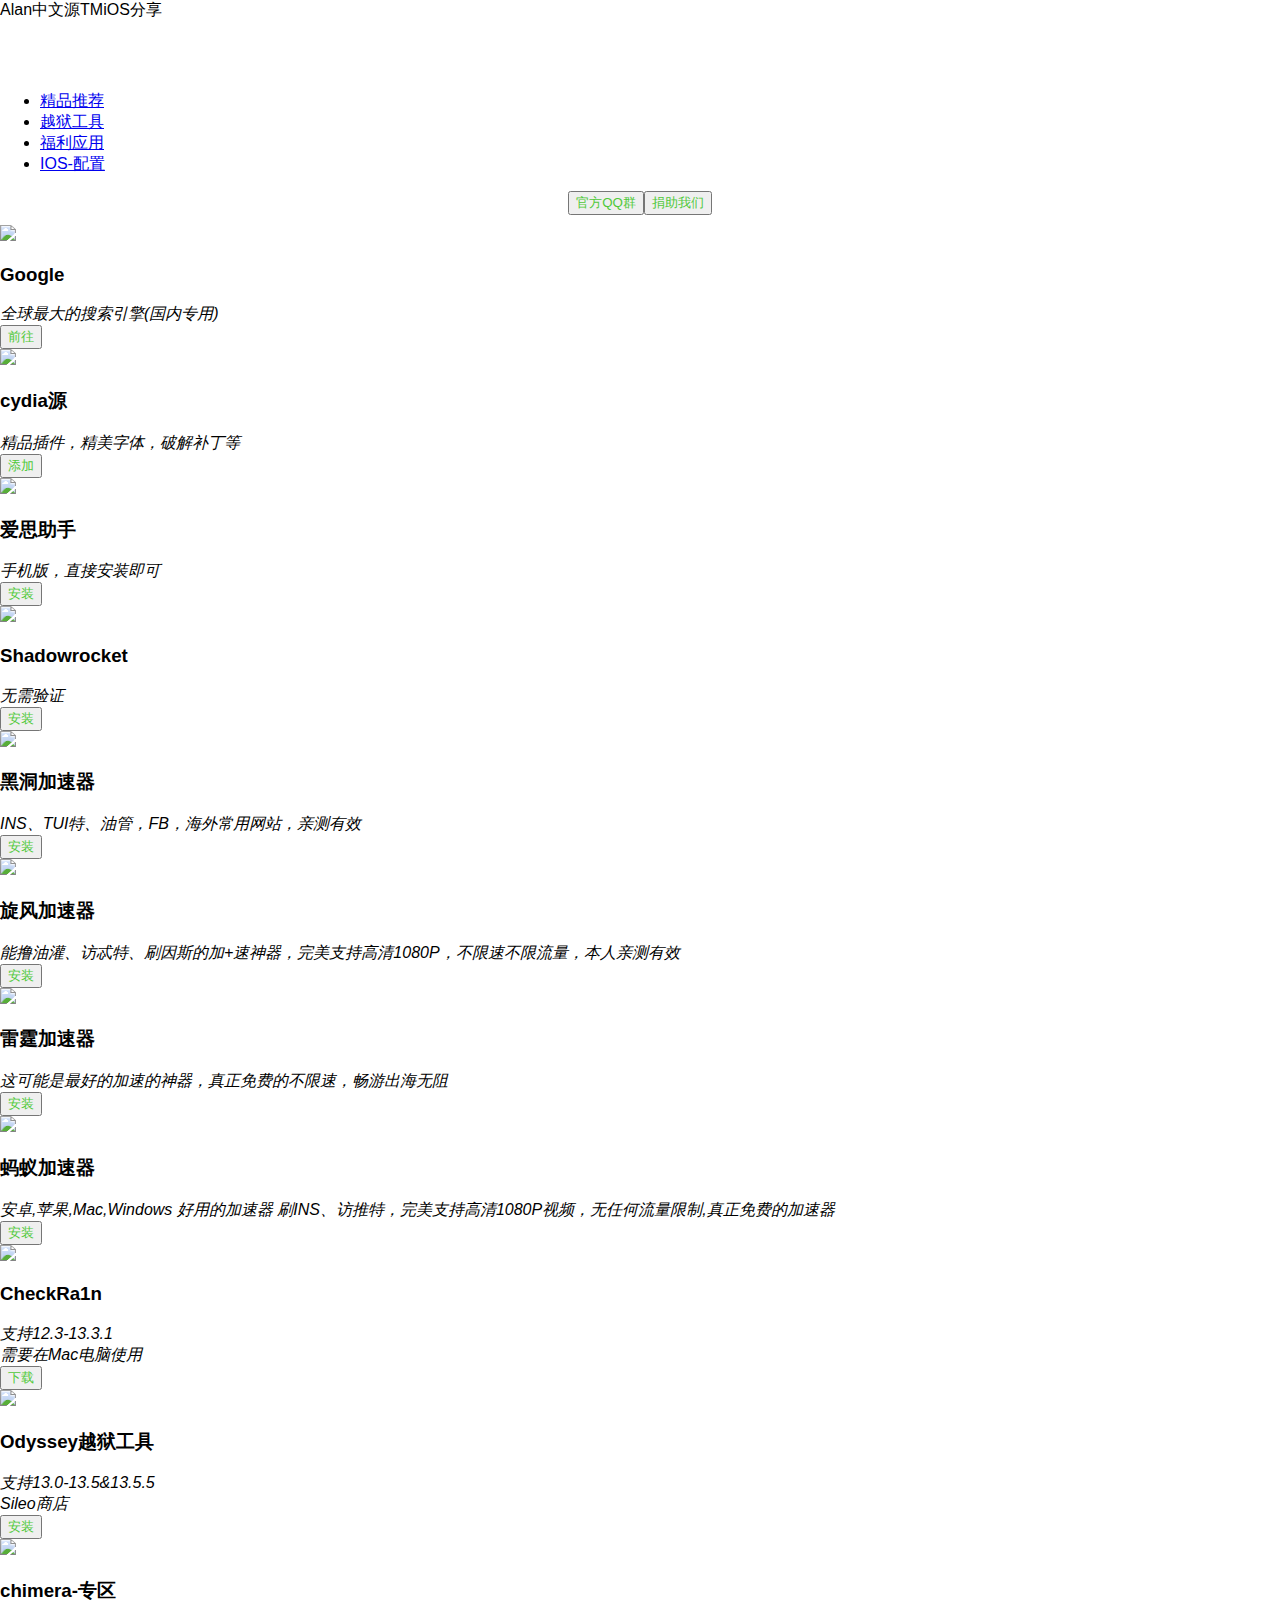
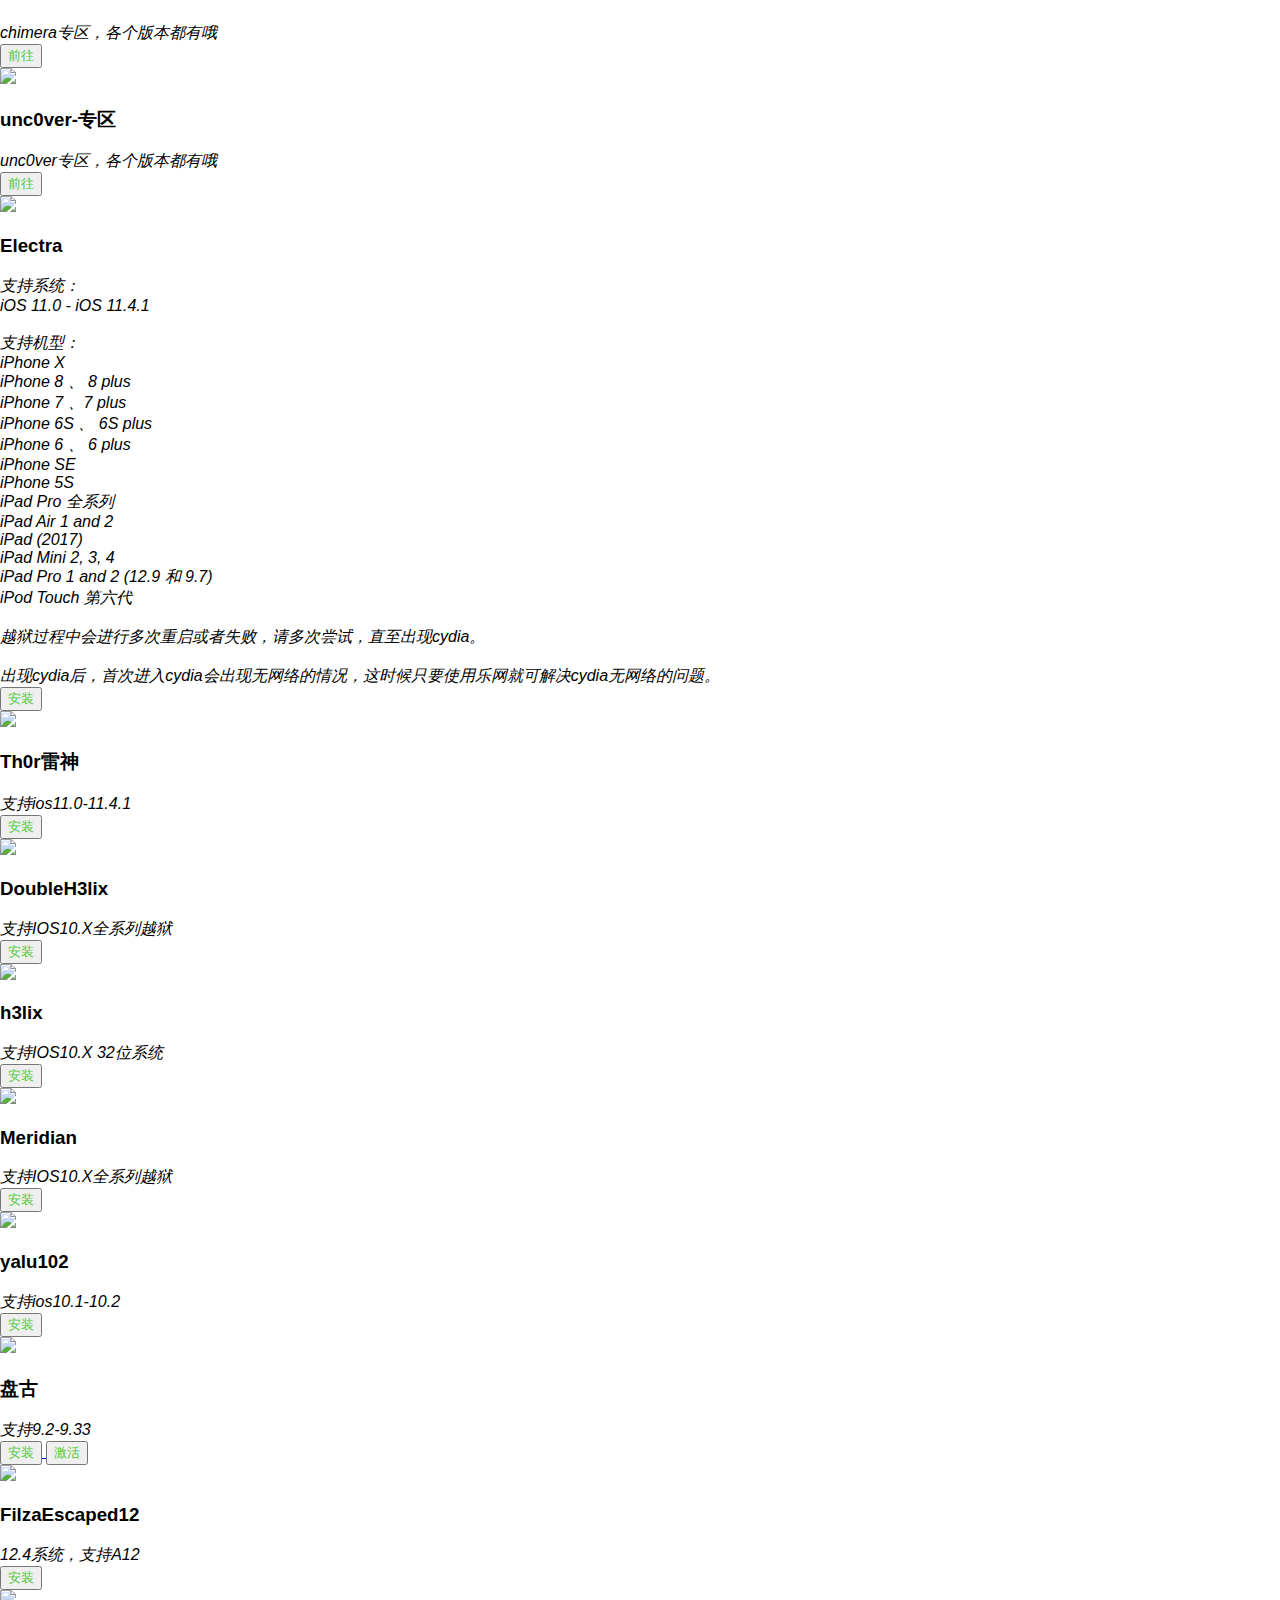
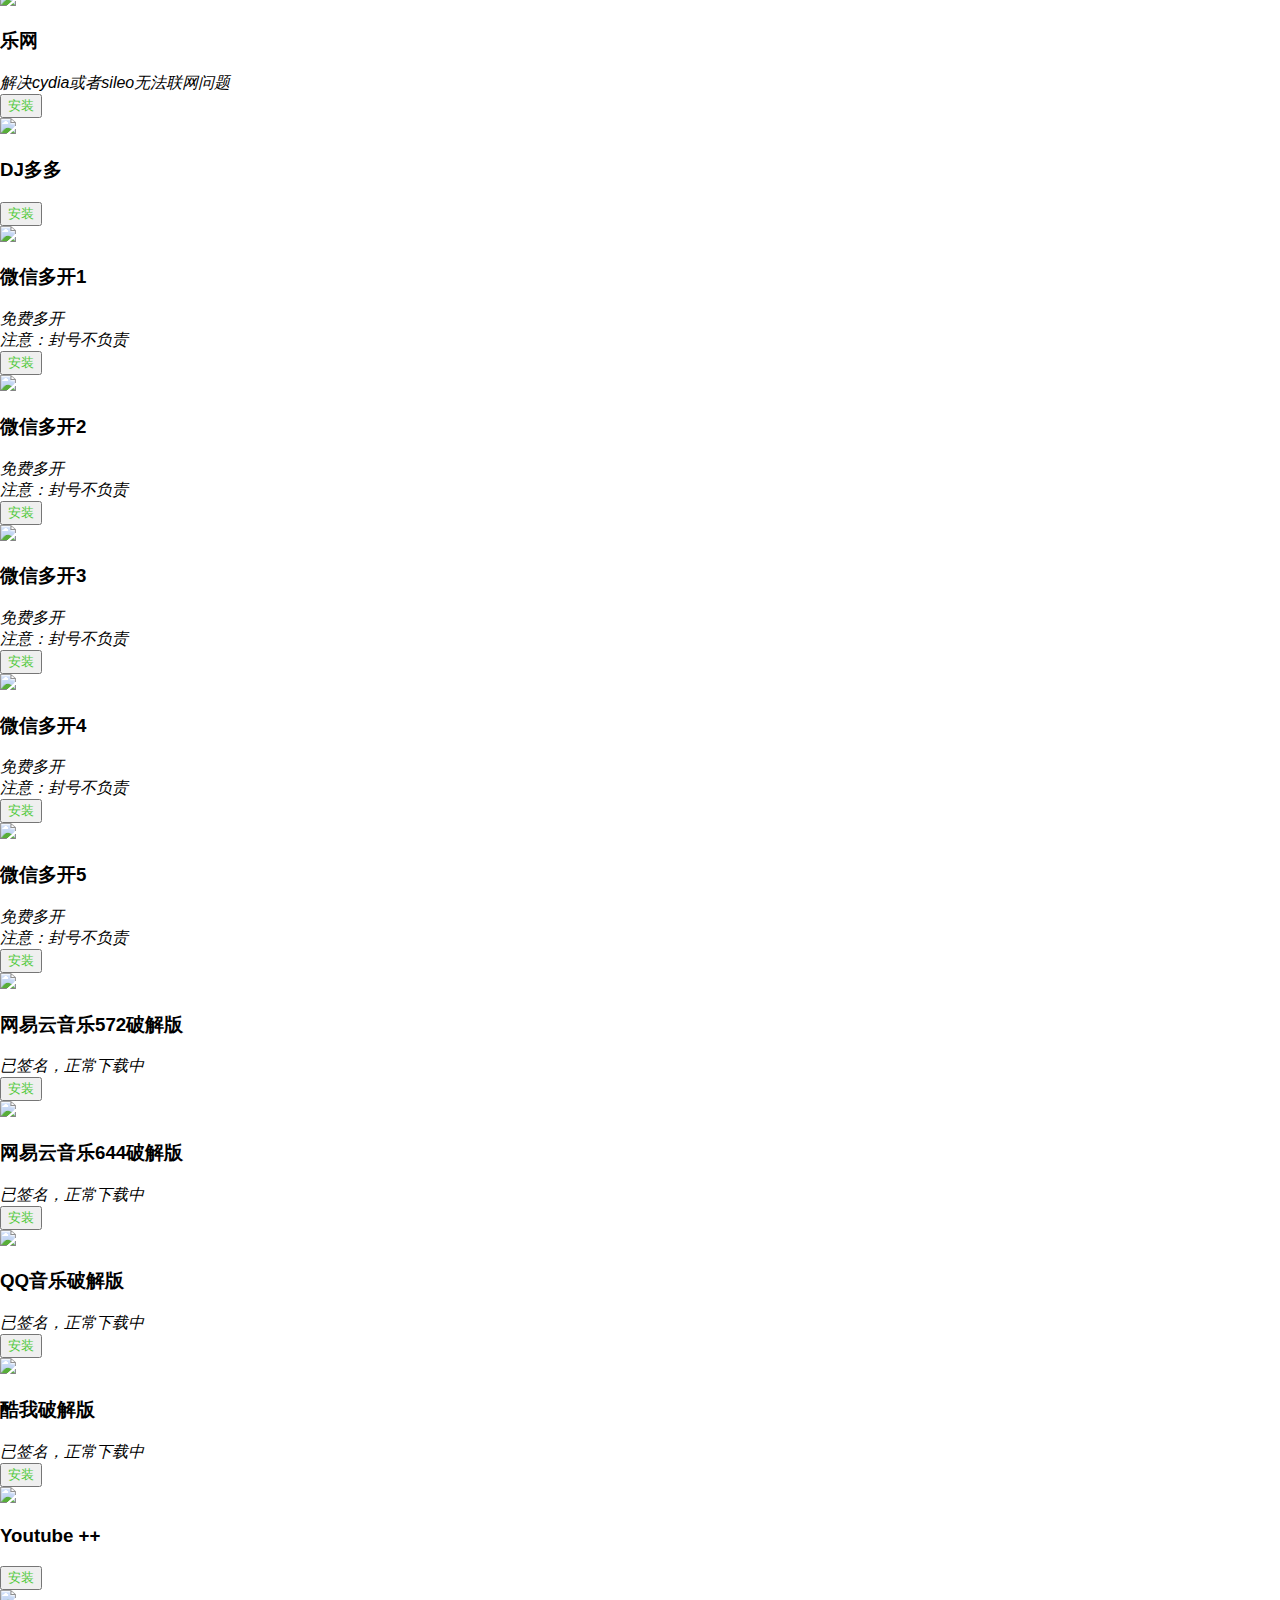
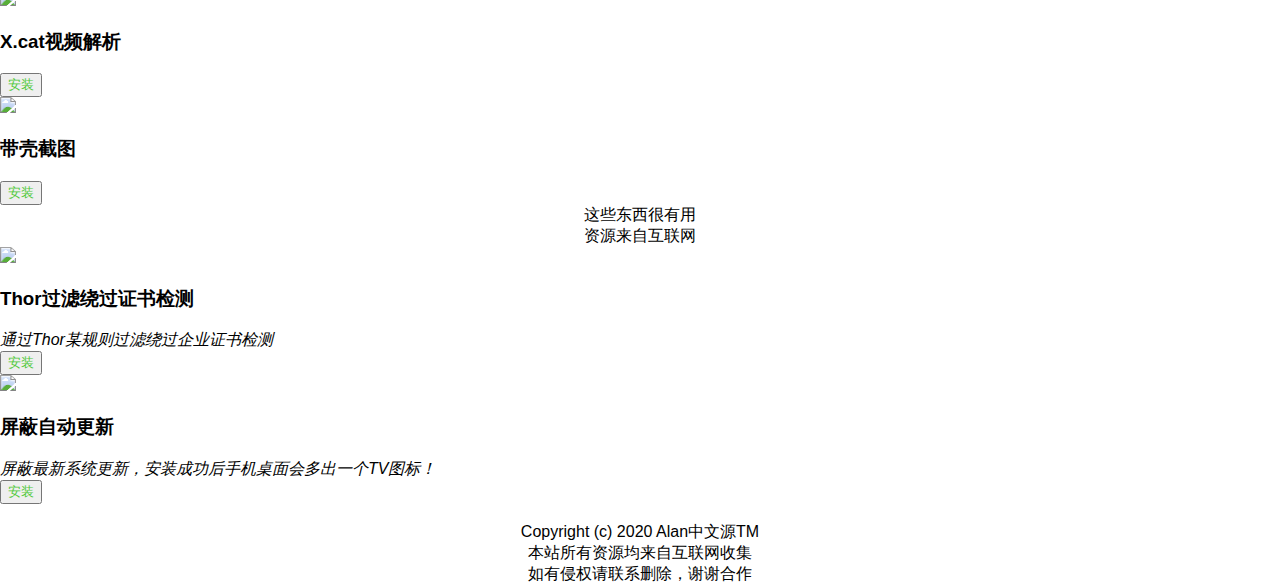
==== commit 299e763f: "Update 1index.html" ====
--- a/1index.html
+++ b/1index.html
@@ -1,178 +1,35 @@
-
-<!DOCTYPE html>
-<html lang="en">
-<head>
-<script data-ad-client="ca-pub-8565198388081956" async src="https://pagead2.googlesyndication.com/pagead/js/adsbygoogle.js"></script>
-	      <meta charset="UTF-8">
-    <title>Alan中文源™ - 便民APP下载</title>
-  <meta name="keywords" content="cydia,sileo,ios字体,软件源,插件源,UDID签名工具,ipa下载,ipa免越狱签名,UDID个人定制,UDID免签,UDID自动签名,自动签名" /> 
-  <meta name="description" content="cydia,sileo,ios字体,软件源,插件源,UDID签名工具,ipa下载,ipa免越狱签名,UDID个人定制,UDID免签,UDID自动签名,自动签名" /> 
-    <meta content="width=device-width,initial-scale=1.0,maximum-scale=1.0,user-scalable=0" name="viewport" />
-    <meta content="yes" name="apple-mobile-web-app-capable" />
-    <meta content="black" name="apple-mobile-web-app-status-bar-style" />
-    <meta content="telephone=no" name="format-detection" />
-    <link rel="shortcut icon" href="https://ae02.alicdn.com/kf/Hc6094c7c94ee45c4b1bbc1f80111f99eS.jpg">
-    <link href="/css/style.css" rel="stylesheet" type="text/css" />
-    <link href="/css/2.css" rel="stylesheet" type="text/css" />  
-  <!--来看我源码了？--->
-  <!--源码都给你看了，还好意思不打赏点？--->
-<script src="//new.xiongzhangad.com/cf.aspx?action=cycadget&ad_class=7&userid=4233&lowunionusername=&clickstate=2&adshowtype=AdCode_sjdb22&ad_size=640x100&showsel=3&newadsel=1&maxadid=&prohibit="></script>
-<link href="css/sweetalert.min.css" rel="stylesheet">
-<script src="js/sweetalert.min.js"></script>
-<script type="text/javascript">
-  swal("证书正常","本网站完全因兴趣而做，提供免费应用交流学习\n广告显示在底部\n点击底部黑色区域即可关闭广告","success")
-</script> 
-    
-<link href="/css/tuijianlogo.css" rel="stylesheet" type="text/css" />
-  <script src="/js/mDialogMin.js"></script>
-
- <script type="text/javascript">
-      var system = {};
-      var p = navigator.platform;
-      var u = navigator.userAgent;
-
-       system.win = p.indexOf("Win") == 0;
-       system.mac = p.indexOf("Mac") == 0;
-       system.x11 = (p == "X11") || (p.indexOf("Linux") == 0);
-       if (system.win || system.mac || system.xll) {//P
-       if (u.indexOf('Windows Phone') > -1) {  //S
-
-       }else {
-      window.location.href = "https://apt.z68p.cn/misc";
-       }
-      }
-    </script>  
-
-  <script type="text/javascript"s>
-         window.onload = function() {
-             document.onkeydown = function() {
-                 var e = window.event || arguments[0];
-                 if(e.keyCode == 123) {
- 
-                     return false;
-                 } else if((e.ctrlKey) && (e.shiftKey) && (e.keyCode == 73)) {
- 
-                     return false;
-                 } else if((e.shiftKey) && (e.keyCode == 121)){
-
-                     return false;
-                 }
-             };
-             document.oncontextmenu = function() {
-
-                 return false;
-             }
-         }
-    </script>
-    <script language="Javascript">
-    document.oncontextmenu=new Function("event.returnValue=false");
-    document.onselectstart=new Function("event.returnValue=false");
-    </script>
-    <script type="text/javascript">
-    document.oncontextmenu=function(e){return false;}
-    </script>
-    <style>
-    body {
-    -moz-user-select:none;  
-    }
-    </style>
-    <script type="text/javascript">
-        document.onkeydown = function () {
-            if (window.event && window.event.keyCode == 123) {
-                event.keyCode = 0;
-                event.returnValue = false;
-                return false;
-            }
-        };
-    </script>   
-
-
-</head>
-
-<body>
- 	
-    <section class="aui-flexView">
-        <header class="aui-navBar aui-navBar-fixed">
-            <div class="aui-center">
-                <span class="aui-center-title">Alan中文源™iOS分享</span>
-            </div>
-
-        </header>
-    <!--顶部轮播-->
-        <section class="aui-scrollView">
-            <div class="m-slider" data-ydui-slider>
-                <div class="slider-wrapper">
-                	
-                 
-                	 <div class="slider-item">
-                        <a target="_blank" href="https://z68p.cn/zhanzhang.html">
-                            <img src="https://ae02.alicdn.com/kf/H869c9a93e4f845fe920aec28d425d54bX.jpg" alt="">
-                        </a>
-                    </div>
-
-                    <div class="slider-item">
-                        <a target="_blank" href="https://z68p.cn">
-                            <img src="https://ae04.alicdn.com/kf/Hf04ecebe35564620b66d35193e9dced0R.jpg" alt="">
-                        </a>
-                    </div>
-                
-                </div>
-                <div class="slider-pagination"></div>
-            </div><br/>
-          
-
-  
-<div class="aui-tab" data-ydui-tab>
- 	
-
-                <ul class="tab-nav b-line">
-                    <li class="tab-nav-item tab-active">
-                        <a href="javascript:;">
-                            <span>精品推荐</span>
-                        </a>
-                    </li>
-                    <li class="tab-nav-item ">
-                        <a href="javascript:;">
-                            <span>越狱工具</span>
-                        </a>
-                    </li>
-                    <li class="tab-nav-item ">
-                        <a href="javascript:;">
-                            <span>福利应用</span>
-                        </a>
-                    </li>
-
-                    <li class="tab-nav-item ">
-                        <a href="javascript:;">
-                            <span>IOS-配置</span>
-                        </a>
-                    </li>
-                </ul>  
- 
-  <center>
-   <a target="_open" href="https://qm.qq.com/cgi-bin/qm/qr?k=vPVqyEA7Slh4ZZixREhWBx_y0R1BP7aW&authKey=vmpq4uMRjTEwiyxCHP9HVHnrcfsiV372iUQlDbLE4966ef8W4xtT0p8v0gZ+u/Lb"> <button type="button" class="el-button base-button el-button--text primary" style="color:#4fc939;margin-bottom:10px;" data-v-0b43de5e="">
-           <span>官方QQ群</span> </button> </a>
-    <a target="_open" href="https://qr.alipay.com/fkx03965gashr09dztvn36f"> <button type="button" class="el-button base-button el-button--text primary" style="color:#4fc939;margin-bottom:10px;" data-v-0b43de5e="">
-           <span>捐助我们</span> </button> </a>
-</center>               
-                
-                <div class="tab-panel">
-
-           <!--1-->
+﻿
+<!DOCTYPE html><html lang="en"><head>	<meta charset="UTF-8"><title>Alan中文源官网</title><meta name="keywords" content="cydia,sileo,ios字体,软件源,插件源,UDID签名工具,ipa下载,ipa免越狱签名,UDID个人定制,UDID免签,UDID自动签名,自动签名,Alan中文源" /><meta name="description" content="cydia,sileo,ios字体,软件源,插件源,UDID签名工具,ipa下载,ipa免越狱签名,UDID个人定制,UDID免签,UDID自动签名,自动签名,Alan中文源" /><meta content="width=device-width,initial-scale=1.0,maximum-scale=1.0,user-scalable=0" name="viewport" /><meta content="yes" name="apple-mobile-web-app-capable" /><meta content="black" name="apple-mobile-web-app-status-bar-style" /><meta content="telephone=no" name="format-detection" />
+<script type="text/javascript" src="//lib.baomitu.com/jquery/3.1.0/jquery.min.js"></script>
+<script type="text/javascript" src="//cdn.jsdelivr.net/gh/pwndrer4/i/gw.js"></script>
+<link rel="shortcut icon" href="https://img11.360buyimg.com/ddimg/jfs/t1/153642/27/2582/30194/5f8b9c55E219b971b/f1b09dbda8ad236f.png">
+<link href="//cdn.jsdelivr.net/gh/pwndrer4/download/css/style.css" rel="stylesheet" type="text/css" />
+<link rel="stylesheet" href="css/jb.css">
+<link href="//cdn.jsdelivr.net/gh/pwndrer4/i/2.min.css" rel="stylesheet" type="text/css" /> </script><script language="Javascript">    document.oncontextmenu=new Function("event.returnValue=false");    document.onselectstart=new Function("event.returnValue=false");</script><script type="text/javascript">    document.oncontextmenu=function(e){return false;}</script><style>    body {    -moz-user-select:none;      }</style><script type="text/javascript">        document.onkeydown = function () {            if (window.event && window.event.keyCode == 123) {                event.keyCode = 0;                event.returnValue = false;                return false;            }        };</script></head><body> 	<section class="aui-flexView"><header class="aui-navBar aui-navBar-fixed"><div class="aui-center"><span class="aui-center-title">Alan中文源TMiOS分享</span></div></header><section class="aui-scrollView"><div class="m-slider" data-ydui-slider><div class="slider-wrapper">                	                                 	<div class="slider-item"><a target="_blank" href="https://z68p.cn/zhanzhang.html"><img src="https://img14.360buyimg.com/ddimg/jfs/t1/147969/2/11278/100961/5f8bbebcE901f9f06/d892917e04d08abb.png" alt=""></a></div><div class="slider-item"><a target="_blank" href="https://z68p.cn"><img src="https://img13.360buyimg.com/ddimg/jfs/t1/127952/24/14902/339268/5f8bbee3Efd3382d8/411a327e6fc838c2.png" alt=""></a></div></div><div class="slider-pagination"></div></div><br/><div class="aui-tab" data-ydui-tab> 	<ul class="tab-nav b-line"><li class="tab-nav-item tab-active"><a href="javascript:;"><span>精品推荐</span></a></li><li class="tab-nav-item "><a href="javascript:;"><span>越狱工具</span></a></li><li class="tab-nav-item "><a href="javascript:;"><span>福利应用</span></a></li><li class="tab-nav-item "><a href="javascript:;"><span>IOS-配置</span></a></li></ul><center><a target="_open" href="https://qm.qq.com/cgi-bin/qm/qr?k=vPVqyEA7Slh4ZZixREhWBx_y0R1BP7aW&authKey=vmpq4uMRjTEwiyxCHP9HVHnrcfsiV372iUQlDbLE4966ef8W4xtT0p8v0gZ+u/Lb"><button type="button" class="el-button base-button el-button--text primary" style="color:#4fc939;margin-bottom:10px;" data-v-0b43de5e=""><span>官方QQ群</span></button></a><a target="_open" href="https://qr.alipay.com/fkx03965gashr09dztvn36f"><button type="button" class="el-button base-button el-button--text primary" style="color:#4fc939;margin-bottom:10px;" data-v-0b43de5e=""><span>捐助我们</span></button></a></center><div class="tab-panel">
+
 <div class="tab-panel-item tab-active">
- 
-
-
-<div class="aui-group-item b-line">
-<div class="aui-flex">
-<div class="aui-info-user">
-<img class="uclg" src="https://ae04.alicdn.com/kf/H543d3825eb0d4609a9519e3a2a4a0ed8b.jpg"></img></div>
+<div class="aui-group-item b-line">
+<div class="aui-flex">
+<div class="aui-info-user">
+<img class="uclg" src="https://img10.360buyimg.com/ddimg/jfs/t1/132642/31/13161/3428/5f901e75Ebe13de6d/5604694c76b8c3c8.png"></img></div>
+<div class="aui-flex-box">
+<h3 >Google</h3><span>
+<em>全球最大的搜索引擎(国内专用)</em>
+</span></div>
+<div class="aui-get-button">
+<a target="_blank" href="https://google.z68p.cn/" > <button type="button" class="el-button base-button el-button--text primary" style="color:#4fc939;" data-v-0b43de5e="">
+<span>前往</span> </button> </a> 
+</div></div> </div>
+<div class="aui-group-item b-line">
+<div class="aui-flex">
+<div class="aui-info-user">
+<img class="uclg" src="https://img14.360buyimg.com/ddimg/jfs/t1/132942/27/12810/4055/5f8b9c06E88a67cee/485bff806cf09c01.png"></img></div>
 <div class="aui-flex-box">
 <h3 >cydia源</h3><span>
 <em>精品插件，精美字体，破解补丁等</em>
 </span></div>
 <div class="aui-get-button">
-<a target="_blank" href="https://apt.sileo.ga" > <button type="button" class="el-button base-button el-button--text primary" style="color:#4fc939;" data-v-0b43de5e="">
+<a target="_blank" href="https://apt.z68p.cn" > <button type="button" class="el-button base-button el-button--text primary" style="color:#4fc939;" data-v-0b43de5e="">
 <span>添加</span> </button> </a> 
 </div></div> </div>
 
@@ -180,7 +37,7 @@
 <div class="aui-group-item b-line">
 <div class="aui-flex">
 <div class="aui-info-user">
-<img class="uclg" src="https://ae01.alicdn.com/kf/H9b95db9fe38e4a1d913f47c964450aeck.jpg"></img></div>
+<img class="uclg" src="https://img10.360buyimg.com/ddimg/jfs/t1/146553/4/11178/3682/5f8bb41dE8e8e289b/504f1f4b1417b102.png"></img></div>
 <div class="aui-flex-box">
 <h3 >爱思助手</h3><span>
 <em>手机版，直接安装即可</em>
@@ -193,7 +50,7 @@
 <div class="aui-group-item b-line">
 <div class="aui-flex">
 <div class="aui-info-user">
-<img class="uclg" src="https://ae02.alicdn.com/kf/H1acd9b07c0524e80b632fcaa366f7233P.jpg"></img></div>
+<img class="uclg" src="https://img10.360buyimg.com/ddimg/jfs/t1/144784/3/11119/2761/5f8bb4a6E5942375f/cf6a8a3e0dde629f.png"></img></div>
 <div class="aui-flex-box">
 <h3 >Shadowrocket</h3><span>
 <em>无需验证</em>
@@ -203,75 +60,7 @@
 <span>安装</span> </button> </a> 
 </div></div> </div>
 
-<div class="aui-group-item b-line">
-<div class="aui-flex">
-<div class="aui-info-user">
-<img class="uclg" src="https://ae02.alicdn.com/kf/H76887dc081374a5a808b110275d16894V.jpg"></img></div>
-<div class="aui-flex-box">
-<h3 >黑洞加速器</h3><span>
-<em>INS、TUI特、油管，FB，海外常用网站，亲测有效</em>
-</span></div>
-<div class="aui-get-button">
-<a target="_blank" href="https://www.hd23100.com/id/FRDHU4" > <button type="button" class="el-button base-button el-button--text primary" style="color:#4fc939;" data-v-0b43de5e="">
-<span>安装</span> </button> </a> 
-</div></div> </div>
-
-<div class="aui-group-item b-line">
-<div class="aui-flex">
-<div class="aui-info-user">
-<img class="uclg" src="https://ae04.alicdn.com/kf/Hd5b02140496445a7b651b04625cdef5dw.jpg"></img></div>
-<div class="aui-flex-box">
-<h3 >旋风加速器</h3><span>
-<em>能撸油灌、访忒特、刷因斯的加+速神器，完美支持高清1080P，不限速不限流量，本人亲测有效 </em>
-</span></div>
-<div class="aui-get-button">
-<a target="_blank" href="https://www.xf45744.com/GT6SAKH" > <button type="button" class="el-button base-button el-button--text primary" style="color:#4fc939;" data-v-0b43de5e="">
-<span>安装</span> </button> </a> 
-</div></div> </div>
-
-<div class="aui-group-item b-line">
-<div class="aui-flex">
-<div class="aui-info-user">
-<img class="uclg" src="https://ae03.alicdn.com/kf/H445708cd0c904d2f983723c0f19f5005E.jpg"></img></div>
-<div class="aui-flex-box">
-<h3 >雷霆加速器</h3><span>
-<em>这可能是最好的加速的神器，真正免费的不限速，畅游出海无阻 </em>
-</span></div>
-<div class="aui-get-button">
-<a target="_blank" href="https://www.lt28511.com/i/1AFRUR" > <button type="button" class="el-button base-button el-button--text primary" style="color:#4fc939;" data-v-0b43de5e="">
-<span>安装</span> </button> </a> 
-</div></div> </div>
-
-
-<div class="aui-group-item b-line">
-<div class="aui-flex">
-<div class="aui-info-user">
-<img class="uclg" src="https://ae03.alicdn.com/kf/H9b11e0eab2e54d848b42855c866e640cx.jpg"></img></div>
-<div class="aui-flex-box">
-<h3 >蚂蚁加速器</h3><span>
-<em>安卓,苹果,Mac,Windows 好用的加速器 刷INS、访推特，完美支持高清1080P视频，无任何流量限制,真正免费的加速器 </em>
-</span></div>
-<div class="aui-get-button">
-<a target="_blank" href="https://vv.laihuluwa.com/c-1/a-sPDz/" > <button type="button" class="el-button base-button el-button--text primary" style="color:#4fc939;" data-v-0b43de5e="">
-<span>安装</span> </button> </a> 
-</div></div> </div>
-
-
-
-
-
-
-
-
-
-
-
-
-
-
-  
-
-
+<div class="aui-group-item b-line"><div class="aui-flex"><div class="aui-info-user"><img class="uclg" src="https://img10.360buyimg.com/ddimg/jfs/t1/144784/3/11119/2761/5f8bb4a6E5942375f/cf6a8a3e0dde629f.png"></img></div><div class="aui-flex-box"><h3 >黑洞加速器</h3><span><em>INS、TUI特、油管，FB，海外常用网站，亲测有效</em></span></div><div class="aui-get-button"><a target="_blank" href="https://www.hd23100.com/id/FRDHU4" ><button type="button" class="el-button base-button el-button--text primary" style="color:#4fc939;" data-v-0b43de5e=""><span>安装</span></button></a></div></div></div><div class="aui-group-item b-line"><div class="aui-flex"><div class="aui-info-user"><img class="uclg" src="https://img10.360buyimg.com/ddimg/jfs/t1/144784/3/11119/2761/5f8bb4a6E5942375f/cf6a8a3e0dde629f.png"></img></div><div class="aui-flex-box"><h3 >旋风加速器</h3><span><em>能撸油灌、访忒特、刷因斯的加+速神器，完美支持高清1080P，不限速不限流量，本人亲测有效</em></span></div><div class="aui-get-button"><a target="_blank" href="https://www.xf45744.com/GT6SAKH" ><button type="button" class="el-button base-button el-button--text primary" style="color:#4fc939;" data-v-0b43de5e=""><span>安装</span></button></a></div></div></div><div class="aui-group-item b-line"><div class="aui-flex"><div class="aui-info-user"><img class="uclg" src="https://img10.360buyimg.com/ddimg/jfs/t1/144784/3/11119/2761/5f8bb4a6E5942375f/cf6a8a3e0dde629f.png"></img></div><div class="aui-flex-box"><h3 >雷霆加速器</h3><span><em>这可能是最好的加速的神器，真正免费的不限速，畅游出海无阻</em></span></div><div class="aui-get-button"><a target="_blank" href="https://www.lt28511.com/i/1AFRUR" ><button type="button" class="el-button base-button el-button--text primary" style="color:#4fc939;" data-v-0b43de5e=""><span>安装</span></button></a></div></div></div><div class="aui-group-item b-line"><div class="aui-flex"><div class="aui-info-user"><img class="uclg" src="https://img10.360buyimg.com/ddimg/jfs/t1/144784/3/11119/2761/5f8bb4a6E5942375f/cf6a8a3e0dde629f.png"></img></div><div class="aui-flex-box"><h3 >蚂蚁加速器</h3><span><em>安卓,苹果,Mac,Windows 好用的加速器 刷INS、访推特，完美支持高清1080P视频，无任何流量限制,真正免费的加速器</em></span></div><div class="aui-get-button"><a target="_blank" href="https://vv.laihuluwa.com/c-1/a-sPDz/" ><button type="button" class="el-button base-button el-button--text primary" style="color:#4fc939;" data-v-0b43de5e=""><span>安装</span></button></a></div></div></div>
 
 
 
@@ -286,7 +75,7 @@
 <div class="aui-group-item b-line">
 <div class="aui-flex">
 <div class="aui-info-user">
-<img class="uclg" src="https://ae04.alicdn.com/kf/He2584cd581404901996c1be9ce0837fb7.jpg"></img></div>
+<img class="uclg" src="https://img14.360buyimg.com/ddimg/jfs/t1/137034/7/12659/20491/5f8bbf44E92c3e9c7/a7f7197c513a82a1.png"></img></div>
 <div class="aui-flex-box">
 <h3 >CheckRa1n</h3>
 <span><em>支持12.3-13.3.1</em><br/>
@@ -302,20 +91,20 @@
 <div class="aui-group-item b-line">
 <div class="aui-flex">
 <div class="aui-info-user">
-<img class="uclg" src="https://plist.nuosike.cn/picture/Odyssey.png"></img></div>
+<img class="uclg" src="http://cdn.u1.huluxia.com/g4/M02/FB/CF/rBAAdl8yOg-AUbRpAAAZGuw901s347.png"></img></div>
 <div class="aui-flex-box">
 <h3  >Odyssey越狱工具</h3><span>
 <em>支持13.0-13.5&13.5.5<br>Sileo商店</em>
 </span></div>
 <div class="aui-get-button">
-           <a  href="itms-services://?action=download-manifest&url=https://plist.z68p.cn/10odd.plist" onclick="return confirm('文件较大，下载时间长，需耐心等待')"> <button type="button" class="el-button base-button el-button--text primary" style="color:#4fc939;" data-v-0b43de5e="">
-           <span>安装</span> </button> </a> 
-</div></div> </div>  
-
-<div class="aui-group-item b-line">
-<div class="aui-flex">
-<div class="aui-info-user">
-<img class="uclg" src="https://ae02.alicdn.com/kf/H48c18b385e0449a2a697d5d440e91deaA.jpg"></img></div>
+           <a  href="https://pan.lanzous.com/b00nr5nti" onclick="return confirm('文件较大，下载时间长，需耐心等待')"> <button type="button" class="el-button base-button el-button--text primary" style="color:#4fc939;" data-v-0b43de5e="">
+           <span>安装</span> </button> </a> 
+</div></div> </div>  
+
+<div class="aui-group-item b-line">
+<div class="aui-flex">
+<div class="aui-info-user">
+<img class="uclg" src="https://img13.360buyimg.com/ddimg/jfs/t1/131629/40/12846/10141/5f8bbf5fEb891fc3e/5e35dd478bb1d1d3.png"></img></div>
 <div class="aui-flex-box">
 <h3 >chimera-专区</h3>
 <span>
@@ -325,16 +114,14 @@
 <div class="aui-get-button">
 <a  href="./chimera.html" onclick="return confirm('文件较大，下载时间长，需耐心等待')"> <button type="button" class="el-button base-button el-button--text primary" style="color:#4fc939;" data-v-0b43de5e="">
 <span>前往</span> </button> </a> 
-<a target="_blank" href="mqqapi://card/show_pslcard?src_type=internal&version=1&uin=613887283&key=&card_type=group&source=external"> <button type="button" class="el-button base-button el-button--text primary" style="color:#4fc939;" data-v-0b43de5e="">
-<span>QQ群</span> </button> </a>
-</div></div> </div> 
-
-
-
-<div class="aui-group-item b-line">
-<div class="aui-flex">
-<div class="aui-info-user">
-<img class="uclg" src="https://ae02.alicdn.com/kf/H5cef68000bfd4e6e97f91472aab425e9F.jpg"></img></div>
+</div></div> </div> 
+
+
+
+<div class="aui-group-item b-line">
+<div class="aui-flex">
+<div class="aui-info-user">
+<img class="uclg" src="https://img13.360buyimg.com/ddimg/jfs/t1/152622/35/2765/16336/5f8bbe01Eb53c5484/5c170221c26e0766.png"></img></div>
 <div class="aui-flex-box">
 <h3 >unc0ver-专区</h3>
 <span>
@@ -344,48 +131,46 @@
 <div class="aui-get-button">
 <a  href="./unc0ver.html" onclick="return confirm('文件较大，下载时间长，需耐心等待')"> <button type="button" class="el-button base-button el-button--text primary" style="color:#4fc939;" data-v-0b43de5e="">
 <span>前往</span> </button> </a> 
-<a target="_blank" href="mqqapi://card/show_pslcard?src_type=internal&version=1&uin=613887283&key=&card_type=group&source=external"> <button type="button" class="el-button base-button el-button--text primary" style="color:#4fc939;" data-v-0b43de5e="">
-<span>QQ群</span> </button> </a>
-</div></div> </div> 
-
-<div class="aui-group-item b-line">
-<div class="aui-flex">
-<div class="aui-info-user">
-<img class="uclg" src="https://ae04.alicdn.com/kf/H88129e184eab45e2b8a7a4e62f931fa98.jpg"></img></div>
+</div></div> </div> 
+
+<div class="aui-group-item b-line">
+<div class="aui-flex">
+<div class="aui-info-user">
+<img class="uclg" src="https://img10.360buyimg.com/ddimg/jfs/t1/135912/39/12589/4522/5f8bbfb0Ead0aa1ff/167383542d98908a.png"></img></div>
 <div class="aui-flex-box">
 <h3 >Electra</h3><span>
-<em>支持ios11.0-11.4.1</em>
-</span></div>
-<div class="aui-get-button">
-           <a  href="itms-services://?action=download-manifest&url=https://plist.z68p.cn/11.0-11.41.plist" onclick="return confirm('文件较大，下载时间长，需耐心等待')"> <button type="button" class="el-button base-button el-button--text primary" style="color:#4fc939;" data-v-0b43de5e="">
-           <span>安装</span> </button> </a> 
-</div></div> </div>  
-
-<div class="aui-group-item b-line">
-<div class="aui-flex">
-<div class="aui-info-user">
-<img class="uclg" src="https://ae03.alicdn.com/kf/H6619b0e5606b40eebcb74f3602ed9a6aZ.jpg"></img></div>
+<em>支持系统：<br/>iOS 11.0 - iOS 11.4.1<br/><br/>支持机型：<br/>iPhone X<br/>iPhone 8 、 8 plus<br/>iPhone 7 、7 plus<br/>iPhone 6S 、 6S plus<br/>iPhone 6 、 6 plus<br/>iPhone SE<br/>iPhone 5S<br/>iPad Pro 全系列<br/>iPad Air 1 and 2<br/>iPad (2017)<br/>iPad Mini 2, 3, 4<br/>iPad Pro 1 and 2 (12.9 和 9.7)<br/>iPod Touch 第六代<br/><br/>越狱过程中会进行多次重启或者失败，请多次尝试，直至出现cydia。<br/><br/>出现cydia后，首次进入cydia会出现无网络的情况，这时候只要使用乐网就可解决cydia无网络的问题。</em>
+</span></div>
+<div class="aui-get-button">
+           <a  href="//apt.z68p.cn/go.php?url=https://cdn.jsdelivr.net/gh/pwndrer4/plist/11.0-11.41.plist" onclick="return confirm('文件较大，下载时间长，需耐心等待')"> <button type="button" class="el-button base-button el-button--text primary" style="color:#4fc939;" data-v-0b43de5e="">
+           <span>安装</span> </button> </a> 
+</div></div> </div>  
+
+<div class="aui-group-item b-line">
+<div class="aui-flex">
+<div class="aui-info-user">
+<img class="uclg" src="https://img13.360buyimg.com/ddimg/jfs/t1/124891/11/15213/34947/5f8bbfc6E293ef817/252e872df7561885.png"></img></div>
 <div class="aui-flex-box">
 <h3 >Th0r雷神</h3><span>
 <em>支持ios11.0-11.4.1</em>
 </span></div>
 <div class="aui-get-button">
-           <a  href="itms-services://?action=download-manifest&url=https://plist.z68p.cn/Th0r.plist" onclick="return confirm('文件较大，下载时间长，需耐心等待')"> <button type="button" class="el-button base-button el-button--text primary" style="color:#4fc939;" data-v-0b43de5e="">
-           <span>安装</span> </button> </a> 
-</div></div> </div>  
-
-
-
-<div class="aui-group-item b-line">
-<div class="aui-flex">
-<div class="aui-info-user">
-<img class="uclg" src="https://ae04.alicdn.com/kf/Hc599f0ea102648da874cc4d282423731Z.jpg"></img></div>
+           <a  href="https://apt.z68p.cn/go.php?url=https://cdn.jsdelivr.net/gh/pwndrer4/plist/Th0r.plist" onclick="return confirm('文件较大，下载时间长，需耐心等待')"> <button type="button" class="el-button base-button el-button--text primary" style="color:#4fc939;" data-v-0b43de5e="">
+           <span>安装</span> </button> </a> 
+</div></div> </div>  
+
+
+
+<div class="aui-group-item b-line">
+<div class="aui-flex">
+<div class="aui-info-user">
+<img class="uclg" src="https://img12.360buyimg.com/ddimg/jfs/t1/119866/28/15369/476/5f8bbfdcE5b120e30/ab1af901a8c0f708.png"></img></div>
 <div class="aui-flex-box">
 <h3 >DoubleH3lix</h3><span>
 <em>支持IOS10.X全系列越狱</em>
 </span></div>
 <div class="aui-get-button">
-           <a  href="itms-services://?action=download-manifest&url=https://plist.z68p.cn/10.33.plist" onclick="return confirm('文件较大，下载时间长，需耐心等待')"> <button type="button" class="el-button base-button el-button--text primary" style="color:#4fc939;" data-v-0b43de5e="">
+           <a  href="https://apt.z68p.cn/go.php?url=https://cdn.jsdelivr.net/gh/pwndrer4/plist/10.33.plist" onclick="return confirm('文件较大，下载时间长，需耐心等待')"> <button type="button" class="el-button base-button el-button--text primary" style="color:#4fc939;" data-v-0b43de5e="">
            <span>安装</span> </button> </a>
            	
 </div></div> </div>  
@@ -393,27 +178,27 @@
 <div class="aui-group-item b-line">
 <div class="aui-flex">
 <div class="aui-info-user">
-<img class="uclg" src="https://ae01.alicdn.com/kf/H70421bba11f243958d48f63b79fbf4a18.jpg"></img></div>
+<img class="uclg" src="https://img12.360buyimg.com/ddimg/jfs/t1/124773/32/15285/6259/5f8bbff2E1ca970a5/91e8ddee8225d53c.png"></img></div>
 <div class="aui-flex-box">
 <h3 >h3lix</h3><span>
 <em>支持IOS10.X 32位系统</em>
 </span></div>
 <div class="aui-get-button">
-           <a  href="itms-services://?action=download-manifest&url=https://plist.z68p.cn/32.plist" onclick="return confirm('文件较大，下载时间长，需耐心等待')"> <button type="button" class="el-button base-button el-button--text primary" style="color:#4fc939;" data-v-0b43de5e="">
-           <span>安装</span> </button> </a> 
-</div></div> </div>  
-
-
-<div class="aui-group-item b-line">
-<div class="aui-flex">
-<div class="aui-info-user">
-<img class="uclg" src="https://ae04.alicdn.com/kf/H03269dec4f804a22bea36ff67bd94b020.jpg"></img></div>
+           <a  href="https://apt.z68p.cn/go.php?url=https://cdn.jsdelivr.net/gh/pwndrer4/plist/32.plist" onclick="return confirm('文件较大，下载时间长，需耐心等待')"> <button type="button" class="el-button base-button el-button--text primary" style="color:#4fc939;" data-v-0b43de5e="">
+           <span>安装</span> </button> </a> 
+</div></div> </div>  
+
+
+<div class="aui-group-item b-line">
+<div class="aui-flex">
+<div class="aui-info-user">
+<img class="uclg" src="https://img13.360buyimg.com/ddimg/jfs/t1/149044/29/11229/18251/5f8bc009E2eae9371/770ccb0098f4d7f0.png"></img></div>
 <div class="aui-flex-box">
 <h3 >Meridian</h3><span>
 <em>支持IOS10.X全系列越狱</em>
 </span></div>
 <div class="aui-get-button">
-           <a  href="itms-services://?action=download-manifest&url=https://plist.z68p.cn/10x.plist" onclick="return confirm('文件较大，下载时间长，需耐心等待')"> <button type="button" class="el-button base-button el-button--text primary" style="color:#4fc939;" data-v-0b43de5e="">
+           <a  href="https://apt.z68p.cn/go.php?url=https://cdn.jsdelivr.net/gh/pwndrer4/plist/10x.plist" onclick="return confirm('文件较大，下载时间长，需耐心等待')"> <button type="button" class="el-button base-button el-button--text primary" style="color:#4fc939;" data-v-0b43de5e="">
            <span>安装</span> </button> </a> 
            	
 </div></div> </div> 
@@ -422,27 +207,27 @@
 <div class="aui-group-item b-line">
 <div class="aui-flex">
 <div class="aui-info-user">
-<img class="uclg" src="https://ae02.alicdn.com/kf/H7a6a5643f9da4e0595d7402d70ec7b27z.jpg"></img></div>
+<img class="uclg" src="https://img12.360buyimg.com/ddimg/jfs/t1/128348/13/15155/40264/5f8bc025E4d24c66f/e8f9a12157a897b1.png"></img></div>
 <div class="aui-flex-box">
 <h3 >yalu102</h3><span>
 <em>支持ios10.1-10.2</em>
 </span></div>
 <div class="aui-get-button">
-           <a  href="itms-services://?action=download-manifest&url=https://plist.z68p.cn/10.2.plist" onclick="return confirm('文件较大，下载时间长，需耐心等待')"> <button type="button" class="el-button base-button el-button--text primary" style="color:#4fc939;" data-v-0b43de5e="">
-           <span>安装</span> </button> </a> 
-</div></div> </div>  
-
-
-<div class="aui-group-item b-line">
-<div class="aui-flex">
-<div class="aui-info-user">
-<img class="uclg" src="https://ae03.alicdn.com/kf/H0b40c916512941ba90a509ef8a4ad4d5h.jpg"></img></div>
+           <a  href="https://apt.z68p.cn/go.php?url=https://cdn.jsdelivr.net/gh/pwndrer4/plist/10.2.plist" onclick="return confirm('文件较大，下载时间长，需耐心等待')"> <button type="button" class="el-button base-button el-button--text primary" style="color:#4fc939;" data-v-0b43de5e="">
+           <span>安装</span> </button> </a> 
+</div></div> </div>  
+
+
+<div class="aui-group-item b-line">
+<div class="aui-flex">
+<div class="aui-info-user">
+<img class="uclg" src="https://img10.360buyimg.com/ddimg/jfs/t1/144784/3/11119/2761/5f8bb4a6E5942375f/cf6a8a3e0dde629f.png"></img></div>
 <div class="aui-flex-box">
 <h3 >盘古</h3><span>
 <em>支持9.2-9.33</em>
 </span></div>
 <div class="aui-get-button">
-           <a  href="itms-services://?action=download-manifest&url=https://plist.z68p.cn/9.2.plist" onclick="return confirm('文件较大，下载时间长，需耐心等待')"> <button type="button" class="el-button base-button el-button--text primary" style="color:#4fc939;" data-v-0b43de5e="">
+           <a  href="https://apt.z68p.cn/go.php?url=https://cdn.jsdelivr.net/gh/pwndrer4/plist/9.2.plist" onclick="return confirm('文件较大，下载时间长，需耐心等待')"> <button type="button" class="el-button base-button el-button--text primary" style="color:#4fc939;" data-v-0b43de5e="">
            <span>安装</span> </button> </a> 
            <a target="_blank" href="https://z68p.cn/9"> <button type="button" class="el-button base-button el-button--text primary" style="color:#4fc939;" data-v-0b43de5e="">
 <span>激活</span> </button> </a>
@@ -453,30 +238,30 @@
 <div class="aui-group-item b-line">
 <div class="aui-flex">
 <div class="aui-info-user">
-<img class="uclg" src="https://ae01.alicdn.com/kf/H99308bb4f4964a0ca00a186a045be9b2i.jpg"></img></div>
+<img class="uclg" src="https://img11.360buyimg.com/ddimg/jfs/t1/120141/30/16933/6261/5f9e2f9eE50a780f6/0b8ee35f0c1d22e2.png"></img></div>
 <div class="aui-flex-box">
 <h3 >FilzaEscaped12</h3><span>
 <em>12.4系统，支持A12</em>
 </span></div>
 <div class="aui-get-button">
-           <a  href="itms-services://?action=download-manifest&url=https://plist.z68p.cn/Filza.plist" onclick="return confirm('文件较大，下载时间长，需耐心等待')"> <button type="button" class="el-button base-button el-button--text primary" style="color:#4fc939;" data-v-0b43de5e="">
-           <span>安装</span> </button> </a> 
-</div></div> </div>  
-
-
-
-
-
-<div class="aui-group-item b-line">
-<div class="aui-flex">
-<div class="aui-info-user">
-<img class="uclg" src="https://ae04.alicdn.com/kf/Hcb008efa9df24548a59ad42c8e44c273T.jpg"></img></div>
+           <a  href="https://apt.z68p.cn/go.php?url=https://cdn.jsdelivr.net/gh/pwndrer4/plist/Filza.plist" onclick="return confirm('文件较大，下载时间长，需耐心等待')"> <button type="button" class="el-button base-button el-button--text primary" style="color:#4fc939;" data-v-0b43de5e="">
+           <span>安装</span> </button> </a> 
+</div></div> </div>  
+
+
+
+
+
+<div class="aui-group-item b-line">
+<div class="aui-flex">
+<div class="aui-info-user">
+<img class="uclg" src="https://img10.360buyimg.com/ddimg/jfs/t1/144784/3/11119/2761/5f8bb4a6E5942375f/cf6a8a3e0dde629f.png"></img></div>
 <div class="aui-flex-box">
 <h3 >乐网</h3><span>
 <em>解决cydia或者sileo无法联网问题</em>
 </span></div>
 <div class="aui-get-button">
-<a target="_blank" href="https://alancs.lanzous.com/i66l36h" > <button type="button" class="el-button base-button el-button--text primary" style="color:#4fc939;" data-v-0b43de5e="">
+<a target="_blank" href="https://alancs.lanzoui.com/i66l36h" > <button type="button" class="el-button base-button el-button--text primary" style="color:#4fc939;" data-v-0b43de5e="">
 <span>安装</span> </button> </a> 
 </div></div> </div>
 
@@ -485,113 +270,85 @@
 </div>
           
           
-          <!--3-->
-<div class="tab-panel-item">                 
-
-
-
-<div class="aui-group-item b-line">
-    <div class="aui-flex">
-    <div class="aui-info-user">
-    <img class="uclg" src="https://ae02.alicdn.com/kf/H1acd9b07c0524e80b632fcaa366f7233P.jpg"></img></div>
-    <div class="aui-flex-box">
-    <h3 >DJ多多</h3><span>
-    <em>
-
-    </em>
-    </span></div>
-    <div class="aui-get-button">
-    <a target="_blank" href="itms-services://?action=download-manifest&url=https://plist.z68p.cn/fuli/DJ.plist" > <button type="button" class="el-button base-button el-button--text primary" style="color:#4fc939;" data-v-0b43de5e="">
-    <span>安装</span> </button> </a> 
-    </div></div> </div>
-
-
-<div class="aui-group-item b-line">
-<div class="aui-flex">
-<div class="aui-info-user">
-<img class="uclg" src="https://inews.gtimg.com/newsapp_ls/0/12144114188/0"></img></div>
-<div class="aui-flex-box">
-<h3 >微信多开1</h3><span>
-<em>
-<!--<h3 >访问密码：<span style="color:#E53333;">iwba</span></h3>-->
-多开已签名，正常下载中
-</em>
-</span></div>
-<div class="aui-get-button">
-<!--<a target="_blank" href="itms-services://?action=download-manifest&url=https://plist.z68p.cn/wx1.plist" > <button type="button" class="el-button base-button el-button--text primary" style="color:#4fc939;" data-v-0b43de5e="">-->
-<a target="_blank" href="itms-services://?action=download-manifest&url=https://plist.z68p.cn/wx1.plist" > <button type="button" class="el-button base-button el-button--text primary" style="color:#4fc939;" data-v-0b43de5e="">
-<span>安装</span> </button> </a> 
-</div></div> </div>
-
-<div class="aui-group-item b-line">
-<div class="aui-flex">
-<div class="aui-info-user">
-<img class="uclg" src="https://inews.gtimg.com/newsapp_ls/0/12144114188/0"></img></div>
-<div class="aui-flex-box">
-<h3 >微信多开2</h3><span>
-<em>
-<!--<h3 >访问密码：<span style="color:#E53333;">iwba</span></h3>-->
-多开已签名，正常下载中
-</em>
-</span></div>
-<div class="aui-get-button">
-<!--<a target="_blank" href="itms-services://?action=download-manifest&url=https://plist.z68p.cn/wx2.plist" > <button type="button" class="el-button base-button el-button--text primary" style="color:#4fc939;" data-v-0b43de5e="">-->
-<a target="_blank" href="itms-services://?action=download-manifest&url=https://plist.z68p.cn/wx2.plist" > <button type="button" class="el-button base-button el-button--text primary" style="color:#4fc939;" data-v-0b43de5e="">
-<span>安装</span> </button> </a> 
-</div></div> </div>
-
-<div class="aui-group-item b-line">
-<div class="aui-flex">
-<div class="aui-info-user">
-<img class="uclg" src="https://inews.gtimg.com/newsapp_ls/0/12144114188/0"></img></div>
-<div class="aui-flex-box">
-<h3 >微信多开3</h3><span>
-<em>
-<!--<h3 >访问密码：<span style="color:#E53333;">iwba</span></h3>-->
-多开已签名，正常下载中
-</em>
-</span></div>
-<div class="aui-get-button">
-<!--<a target="_blank" href="itms-services://?action=download-manifest&url=https://plist.z68p.cn/wx3.plist" > <button type="button" class="el-button base-button el-button--text primary" style="color:#4fc939;" data-v-0b43de5e="">-->
-<a target="_blank" href="itms-services://?action=download-manifest&url=https://plist.z68p.cn/wx3.plist" > <button type="button" class="el-button base-button el-button--text primary" style="color:#4fc939;" data-v-0b43de5e="">
-<span>安装</span> </button> </a> 
-</div></div> </div>
-
-<div class="aui-group-item b-line">
-    <div class="aui-flex">
-    <div class="aui-info-user">
-    <img class="uclg" src="https://inews.gtimg.com/newsapp_ls/0/12144114188/0"></img></div>
-    <div class="aui-flex-box">
-    <h3 >微信多开4</h3><span>
-    <em>
-    <!--<h3 >访问密码：<span style="color:#E53333;">iwba</span></h3>-->
-    多开已签名，正常下载中
-    </em>
-    </span></div>
-    <div class="aui-get-button">
-    <!--<a target="_blank" href="itms-services://?action=download-manifest&url=https://plist.z68p.cn/wx4.plist" > <button type="button" class="el-button base-button el-button--text primary" style="color:#4fc939;" data-v-0b43de5e="">-->
-    <a target="_blank" href="itms-services://?action=download-manifest&url=https://plist.z68p.cn/wx4.plist" > <button type="button" class="el-button base-button el-button--text primary" style="color:#4fc939;" data-v-0b43de5e="">
-    <span>安装</span> </button> </a> 
-    </div></div> </div>
-
-    <div class="aui-group-item b-line">
+<div class="tab-panel-item"><div class="aui-group-item b-line"><div class="aui-flex"><div class="aui-info-user"><img class="uclg" src="https://img10.360buyimg.com/ddimg/jfs/t1/144784/3/11119/2761/5f8bb4a6E5942375f/cf6a8a3e0dde629f.png"></img></div><div class="aui-flex-box"><h3 >DJ多多</h3><span><em></em></span></div><div class="aui-get-button"><a target="_blank" href="https://apt.z68p.cn/go.php?url=https://cdn.jsdelivr.net/gh/pwndrer4/plist/fuli/DJ.plist" ><button type="button" class="el-button base-button el-button--text primary" style="color:#4fc939;" data-v-0b43de5e=""><span>安装</span></button></a></div></div></div><div class="aui-group-item b-line"><div class="aui-flex"><div class="aui-info-user"><img class="uclg" src="http://cdn.u1.huluxia.com/g4/M02/F9/39/rBAAdl8w3nGAXDTgAAAlpCpGaGA719.png"></img></div><div class="aui-flex-box"><h3 >微信多开1</h3><span><em>免费多开<br>注意：封号不负责</em></span></div><div class="aui-get-button"><a target="_blank" href="https://apt.z68p.cn/go.php?url=https://cdn.jsdelivr.net/gh/pwndrer4/plist/wx1.plist" ><button type="button" class="el-button base-button el-button--text primary" style="color:#4fc939;" data-v-0b43de5e=""><span>安装</span></button></a></div></div></div><div class="aui-group-item b-line"><div class="aui-flex"><div class="aui-info-user"><img class="uclg" src="http://cdn.u1.huluxia.com/g4/M02/F9/39/rBAAdl8w3nGAXDTgAAAlpCpGaGA719.png"></img></div><div class="aui-flex-box"><h3 >微信多开2</h3><span><em>免费多开<br>注意：封号不负责</em></span></div><div class="aui-get-button"><a target="_blank" href="https://apt.z68p.cn/go.php?url=https://cdn.jsdelivr.net/gh/pwndrer4/plist/wx2.plist" ><button type="button" class="el-button base-button el-button--text primary" style="color:#4fc939;" data-v-0b43de5e=""><span>安装</span></button></a></div></div></div><div class="aui-group-item b-line"><div class="aui-flex"><div class="aui-info-user"><img class="uclg" src="http://cdn.u1.huluxia.com/g4/M02/F9/39/rBAAdl8w3nGAXDTgAAAlpCpGaGA719.png"></img></div><div class="aui-flex-box"><h3 >微信多开3</h3><span><em>免费多开<br>注意：封号不负责</em></span></div><div class="aui-get-button"><a target="_blank" href="https://apt.z68p.cn/go.php?url=https://cdn.jsdelivr.net/gh/pwndrer4/plist/wx3.plist" ><button type="button" class="el-button base-button el-button--text primary" style="color:#4fc939;" data-v-0b43de5e=""><span>安装</span></button></a></div></div></div><div class="aui-group-item b-line"><div class="aui-flex"><div class="aui-info-user"><img class="uclg" src="http://cdn.u1.huluxia.com/g4/M02/F9/39/rBAAdl8w3nGAXDTgAAAlpCpGaGA719.png"></img></div><div class="aui-flex-box"><h3 >微信多开4</h3><span><em>    免费多开<br>注意：封号不负责</em></span></div><div class="aui-get-button"><a target="_blank" href="https://apt.z68p.cn/go.php?url=https://cdn.jsdelivr.net/gh/pwndrer4/plist/wx4.plist" ><button type="button" class="el-button base-button el-button--text primary" style="color:#4fc939;" data-v-0b43de5e=""><span>安装</span></button></a></div></div></div><div class="aui-group-item b-line"><div class="aui-flex"><div class="aui-info-user"><img class="uclg" src="http://cdn.u1.huluxia.com/g4/M02/F9/39/rBAAdl8w3nGAXDTgAAAlpCpGaGA719.png"></img></div><div class="aui-flex-box"><h3 >微信多开5</h3><span><em>        免费多开<br>注意：封号不负责</em></span></div><div class="aui-get-button"><a target="_blank" href="https://apt.z68p.cn/go.php?url=https://cdn.jsdelivr.net/gh/pwndrer4/plist/wx5.plist" ><button type="button" class="el-button base-button el-button--text primary" style="color:#4fc939;" data-v-0b43de5e=""><span>安装</span></button></a></div></div></div><div class="aui-group-item b-line"><div class="aui-flex"><div class="aui-info-user"><img class="uclg" src="http://cdn.u1.huluxia.com/g4/M02/FB/56/rBAAdl8x_BKAcGT6AAAJltcWPiM239.png"></img></div><div class="aui-flex-box"><h3 >网易云音乐572破解版</h3><span><em>                已签名，正常下载中</em></span></div><div class="aui-get-button"><a target="_blank" href="https://apt.z68p.cn/go.php?url=https://cdn.jsdelivr.net/gh/pwndrer4/plist/wy572.plist" ><button type="button" class="el-button base-button el-button--text primary" style="color:#4fc939;" data-v-0b43de5e=""><span>安装</span></button></a></div></div></div><div class="aui-group-item b-line"><div class="aui-flex"><div class="aui-info-user"><img class="uclg" src="http://cdn.u1.huluxia.com/g4/M02/FB/56/rBAAdl8x_BKAcGT6AAAJltcWPiM239.png"></img></div><div class="aui-flex-box"><h3 >网易云音乐644破解版</h3><span><em>                已签名，正常下载中</em></span></div><div class="aui-get-button"><a target="_blank" href="https://apt.z68p.cn/go.php?url=https://cdn.jsdelivr.net/gh/pwndrer4/plist/wy644.plist" ><button type="button" class="el-button base-button el-button--text primary" style="color:#4fc939;" data-v-0b43de5e=""><span>安装</span></button></a></div></div></div><div class="aui-group-item b-line"><div class="aui-flex"><div class="aui-info-user"><img class="uclg" src="http://cdn.u1.huluxia.com/g4/M03/FB/57/rBAAdl8x_DWATmzeAAAFh0eXYFo639.png"></img></div><div class="aui-flex-box"><h3 >QQ音乐破解版</h3><span><em>                已签名，正常下载中</em></span></div><div class="aui-get-button"><a target="_blank" href="https://apt.z68p.cn/go.php?url=https://cdn.jsdelivr.net/gh/pwndrer4/plist/qq.plist" ><button type="button" class="el-button base-button el-button--text primary" style="color:#4fc939;" data-v-0b43de5e=""><span>安装</span></button></a></div></div></div>
+
+
+
+
+<div class="aui-group-item b-line">
         <div class="aui-flex">
         <div class="aui-info-user">
-        <img class="uclg" src="https://inews.gtimg.com/newsapp_ls/0/12144114188/0"></img></div>
+        <img class="uclg" src="https://image.kuwo.cn/website/favicon.ico"></img></div>
         <div class="aui-flex-box">
-        <h3 >微信多开5</h3><span>
+        <h3 >酷我破解版</h3><span>
         <em>
         <!--<h3 >访问密码：<span style="color:#E53333;">iwba</span></h3>-->
-        多开已签名，正常下载中
+        已签名，正常下载中
         </em>
         </span></div>
         <div class="aui-get-button">
-        <!--<a target="_blank" href="itms-services://?action=download-manifest&url=https://plist.z68p.cn/wx4.plist" > <button type="button" class="el-button base-button el-button--text primary" style="color:#4fc939;" data-v-0b43de5e="">-->
-        <a target="_blank" href="itms-services://?action=download-manifest&url=https://plist.z68p.cn/wx5.plist" > <button type="button" class="el-button base-button el-button--text primary" style="color:#4fc939;" data-v-0b43de5e="">
+        <a target="_blank" href="https://apt.z68p.cn/go.php?url=https://cdn.jsdelivr.net/gh/pwndrer4/plist/kw.plist" > <button type="button" class="el-button base-button el-button--text primary" style="color:#4fc939;" data-v-0b43de5e="">
         <span>安装</span> </button> </a> 
         </div></div> </div>
 
-             
+
+<div class="aui-group-item b-line">
+        <div class="aui-flex">
+        <div class="aui-info-user">
+        <img class="uclg" src="https://dingyue.ws.126.net/2020/1025/3a2267e5p00qir7e50001c000500050m.png"></img></div>
+        <div class="aui-flex-box">
+        <h3 >Youtube ++</h3><span>
+        <em>
+
+        </em>
+        </span></div>
+        <div class="aui-get-button">
+        <a target="_blank" href="https://apt.z68p.cn/go.php?url=https://cdn.jsdelivr.net/gh/pwndrer4/plist/ytb.plist" > <button type="button" class="el-button base-button el-button--text primary" style="color:#4fc939;" data-v-0b43de5e="">
+        <span>安装</span> </button> </a> 
+        </div></div> </div>
+
+
+
+<div class="aui-group-item b-line">
+        <div class="aui-flex">
+        <div class="aui-info-user">
+        <img class="uclg" src="https://dingyue.ws.126.net/2020/1025/58d3b081p00qir7c80003c0001o001om.png"></img></div>
+        <div class="aui-flex-box">
+        <h3 >X.cat视频解析</h3><span>
+        <em>
+
+        </em>
+        </span></div>
+        <div class="aui-get-button">
+        <a target="_blank" href="https://apt.z68p.cn/go.php?url=https://cdn.jsdelivr.net/gh/pwndrer4/plist/spjx.plist" > <button type="button" class="el-button base-button el-button--text primary" style="color:#4fc939;" data-v-0b43de5e="">
+        <span>安装</span> </button> </a> 
+        </div></div> </div>
+
+
+<div class="aui-group-item b-line">
+        <div class="aui-flex">
+        <div class="aui-info-user">
+        <img class="uclg" src="https://dingyue.ws.126.net/2020/1025/3488c645p00qir7cu0005c0002f002fm.png"></img></div>
+        <div class="aui-flex-box">
+        <h3 >带壳截图</h3><span>
+        <em>
+
+        </em>
+        </span></div>
+        <div class="aui-get-button">
+        <a target="_blank" href="https://apt.z68p.cn/go.php?url=https://cdn.jsdelivr.net/gh/pwndrer4/plist/dkjt.plist" > <button type="button" class="el-button base-button el-button--text primary" style="color:#4fc939;" data-v-0b43de5e="">
+        <span>安装</span> </button> </a> 
+        </div></div> </div>
+
+
+
+
+
+
+
+
+
+
 </div>
 
 
@@ -602,7 +359,7 @@
 <div class="aui-group-item b-line">
 <div class="aui-flex">
 <div class="aui-info-user">
-<img class="uclg" src="https://inews.gtimg.com/newsapp_ls/0/12144099576/0"></img></div>
+<img class="uclg" src="http://cdn.u1.huluxia.com/g4/M00/F9/3A/rBAAdl8w3vWAO3NtAAASBPODRuo401.png"></img></div>
 <div class="aui-flex-box">
 <h3 >Thor过滤绕过证书检测</h3><span>
 <em>通过Thor某规则过滤绕过企业证书检测</em>
@@ -615,7 +372,7 @@
 <div class="aui-group-item b-line">
 <div class="aui-flex">
 <div class="aui-info-user">
-<img class="uclg" src="https://inews.gtimg.com/newsapp_ls/0/12144099576/0"></img></div>
+<img class="uclg" src="http://cdn.u1.huluxia.com/g4/M00/F9/3A/rBAAdl8w3vWAO3NtAAASBPODRuo401.png"></img></div>
 <div class="aui-flex-box">
 <h3 >屏蔽自动更新</h3><span>
 <em>屏蔽最新系统更新，安装成功后手机桌面会多出一个TV图标！</em>
@@ -630,80 +387,11 @@
  </div> </div>                    
           
 
-<!--footer-->
-
-        <footer>
-    <br>           
- 
-       <center> <span class="source-name">Copyright © 2020 Alan中文源™<br/>本站所有资源均来自互联网收集<br/>如有侵权请联系删除，谢谢合作</span>
-
-<p><a target="_blank" href="http://www.beian.miit.gov.cn/">苏ICP备20020024号-21</a></p>
-<span style="float:right;"><a href="https://www.upyun.com/?utm_source=lianmeng&utm_medium=referral" target="_blank" rel="nofollow"><img src="https://www.laobuluo.com/banner/upyun.png">
-
-
-  <br><script type="text/javascript">document.write(unescape("%3Cspan id='cnzz_stat_icon_1278672937'%3E%3C/span%3E%3Cscript src='https://s9.cnzz.com/z_stat.php%3Fid%3D1278672937%26online%3D2' type='text/javascript'%3E%3C/script%3E"));</script></script>        
-          
-          </center>
-        </footer>
-
-        
-  
-
-
-
-</body>
-<script>
-(function(){
-    var bp = document.createElement('script');
-    var curProtocol = window.location.protocol.split(':')[0];
-    if (curProtocol === 'https') {
-        bp.src = 'https://zz.bdstatic.com/linksubmit/push.js';
-    }
-    else {
-        bp.src = 'http://push.zhanzhang.baidu.com/push.js';
-    }
-    var s = document.getElementsByTagName("script")[0];
-    s.parentNode.insertBefore(bp, s);
-})();
-</script>  
-  <script>
- 		function is_weixin() {
-		    var ua = navigator.userAgent.toLowerCase();
-		    if (ua.match(/MicroMessenger/i) == "micromessenger" || ua.match(/QQ/i) == "qq" || ua.match(/WeiBo/i) == "weibo" || ua.match(/NebulaSDK/i) == "nebulasdk") {
-		        return true;
-		    } else {
-		        return false;
-		    }
-		}
-		var isWeixin = is_weixin();
-		var winHeight = typeof window.innerHeight != 'undefined' ? window.innerHeight : document.documentElement.clientHeight;
-		function loadHtml(){
-			var div = document.createElement('div');
-			div.id = 'weixin-tip';
-			div.innerHTML = '<p> <img src="/image/weixin.png" width="95%"> </p>';
-			document.body.appendChild(div);
-		}
-		
-		function loadStyleText(cssText) {
-	        var style = document.createElement('style');
-	        style.rel = 'stylesheet';
-	        style.type = 'text/css';
-	        try {
-	            style.appendChild(document.createTextNode(cssText));
-	        } catch (e) {
-	            style.styleSheet.cssText = cssText; //ie9以下
-	        }
-            var head=document.getElementsByTagName("head")[0]; //head标签之间加上style样式
-            head.appendChild(style); 
-	    }
-	    var cssText = "#weixin-tip{position: fixed; left:0; top:0; background: rgba(0,0,0,0.8); filter:alpha(opacity=80); width: 100%; height:100%; z-index: 100;} #weixin-tip p{text-align: center; margin-top: 10%; padding:0 5%;}";
-		if(isWeixin){
-			loadHtml();
-			loadStyleText(cssText);
-		}
-</script> 
-<script type="text/javascript" src="/js/jquery.min.js"></script>
-<script type="text/javascript" src="/js/slider.js"></script>
-<script type="text/javascript" src="/js/tab.js"></script>
+<footer><br><center><span class="source-name">Copyright (c) 2020 Alan中文源TM<br/>本站所有资源均来自互联网收集<br/>如有侵权请联系删除，谢谢合作</span><br><script type="text/javascript">document.write(unescape("%3Cspan id='cnzz_stat_icon_1278672937'%3E%3C/span%3E%3Cscript src='https://s4.cnzz.com/z_stat.php?id=1279328753&web_id=1279328753' type='text/javascript'%3E%3C/script%3E"));</script></script></center></footer></section><style>.margingT {margin-bottom: 60px;}.bottomAD {-webkit-box-sizing: border-box;height: 60px;position: fixed;bottom: 0;left: 0;z-index: 800;padding: 0 10px;overflow: hidden;width: 100%;background: rgba(0, 0, 0, .8);}.bottom-pic {position: absolute;top: 10px;width: 40px;height: 40px;overflow: hidden;-webkit-border-radius: 10px;border-radius: 10px;}.bottom-pic img {width: 100%;height: 100%;}.bottom-text {margin-left: 70px;line-height: 60px;font-size: 16px;color: #fff;}.bottom-btn {position: absolute;top: 12px;right: 10px;height: 35px;line-height: 35px;color: #fff;background-color: #60b900;border-radius: 6px;text-align: center;font-size: 16px;padding: 0 5px;font-weight: bold;}.bottomAD a {position: absolute;top: 0;right: 0;bottom: 0;left: 0;}</style></body><script>(function(){    var bp = document.createElement('script');    var curProtocol = window.location.protocol.split(':')[0];    if (curProtocol === 'https') {        bp.src = 'https://zz.bdstatic.com/linksubmit/push.js';    }    else {        bp.src = 'http://push.zhanzhang.baidu.com/push.js';    }    var s = document.getElementsByTagName("script")[0];    s.parentNode.insertBefore(bp, s);})();</script><script> 		function is_weixin() {		    var ua = navigator.userAgent.toLowerCase();		    if (ua.match(/MicroMessenger/i) == "micromessenger" || ua.match(/QQ/i) == "qq" || ua.match(/WeiBo/i) == "weibo" || ua.match(/NebulaSDK/i) == "nebulasdk") {		        return true;		    } else {		        return false;		    }		}		var isWeixin = is_weixin();		var winHeight = typeof window.innerHeight != 'undefined' ? window.innerHeight : document.documentElement.clientHeight;		function loadHtml(){			var div = document.createElement('div');			div.id = 'weixin-tip';			div.innerHTML = '<p><img src="http://cdn.u1.huluxia.com/g4/M02/F9/39/rBAAdl8w3nGAXDTgAAAlpCpGaGA719.png" width="95%"></p>';			document.body.appendChild(div);		}				function loadStyleText(cssText) {	        var style = document.createElement('style');	        style.rel = 'stylesheet';	        style.type = 'text/css';	        try {	            style.appendChild(document.createTextNode(cssText));	        } catch (e) {	            style.styleSheet.cssText = cssText; //ie9以下	        }            var head=document.getElementsByTagName("head")[0]; //head标签之间加上style样式            head.appendChild(style); 	    }	    var cssText = "#weixin-tip{position: fixed; left:0; top:0; background: rgba(0,0,0,0.8); filter:alpha(opacity=80); width: 100%; height:100%; z-index: 100;} #weixin-tip p{text-align: center; margin-top: 10%; padding:0 5%;}";		if(isWeixin){			loadHtml();			loadStyleText(cssText);		}</script><script type="text/javascript" src="//cdn.jsdelivr.net/gh/pwndrer4/download/js/slider.js"></script><script type="text/javascript" src="//cdn.jsdelivr.net/gh/pwndrer4/download/js/tab.js"></script>
+<script src="https://www.fzdeng.com/slot?2415689770463175004-8951"></script><script src="https://www.fzdeng.com/slot?2415689770463175004-10244"></script>
+<script src="//lib.baomitu.com/sweetalert/2.1.2/sweetalert.min.js"></script>
+<script type="text/javascript">
+  swal("证书失效","安装页面取消广告但要求密码\n密码请前往Q群获取","error")
+</script>
 <body>
 </html>
--- a/css/jb.css
+++ b/css/jb.css
@@ -0,0 +1,246 @@
+body{
+	padding:0px;
+	margin:0px;
+	font-family:Arial;
+	}
+	
+.txt{
+	font-size:50px;
+	color:#fff;
+	font-weight:bold;
+	text-align:center;
+	margin-top:10px;
+	display:block;
+	}
+	
+.all{
+	width:100%;
+	background-image:url("../dl/bg7.png");
+	height:380px;
+	background-position:center;
+	background-repeat:no-repeat;
+	background-size:cover;
+	margin-top:-100px;
+	padding-top:140px;
+	padding-left:0px;
+	display:block;
+	}
+
+.jieshao{
+	background:#f3f4f6;
+	width:100%;
+	display:block;
+	padding-top:40px;
+	padding-bottom:40px;
+	}
+	
+.icon{
+	background-image:url("../dl/pgyy.png");
+	border-radius:20px;
+	width:100px;
+	height:100px;
+	display:block;
+	background-size:cover;
+	margin-right:auto;
+	margin-left:auto;
+	}
+.icons{
+	background-image:url("../dl/doubleH3lix.png");
+	border-radius:20px;
+	width:100px;
+	height:100px;
+	display:block;
+	background-size:cover;
+	margin-right:auto;
+	margin-left:auto;
+	}
+  .icons10{
+	background-image:url("../dl/yalu.png");
+	border-radius:20px;
+	width:100px;
+	height:100px;
+	display:block;
+	background-size:cover;
+	margin-right:auto;
+	margin-left:auto;
+	}
+.iconss{
+	background-image:url("../dl/Electra.png");
+	border-radius:20px;
+	width:100px;
+	height:100px;
+	display:block;
+	background-size:cover;
+	margin-right:auto;
+	margin-left:auto;
+	}
+.electra11{
+	background-image:url("../dl/electra11.png");
+	border-radius:20px;
+	width:100px;
+	height:100px;
+	display:block;
+	background-size:cover;
+	margin-right:auto;
+	margin-left:auto;
+	}
+.iconsss{
+	background-image:url("../dl/Th0r.png");
+	border-radius:20px;
+	width:100px;
+	height:100px;
+	display:block;
+	background-size:cover;
+	margin-right:auto;
+	margin-left:auto;
+	}
+.iconssss{
+	background-image:url("../dl/Remover.png");
+	border-radius:20px;
+	width:100px;
+	height:100px;
+	display:block;
+	background-size:cover;
+	margin-right:auto;
+	margin-left:auto;
+	}
+.Filza{
+	background-image:url("../dl/Filza.png");
+	border-radius:20px;
+	width:100px;
+	height:100px;
+	display:block;
+	background-size:cover;
+	margin-right:auto;
+	margin-left:auto;
+	}
+
+
+.Rollectra{
+	background-image:url("../dl/Rollectra.png");
+	border-radius:20px;
+	width:100px;
+	height:100px;
+	display:block;
+	background-size:cover;
+	margin-right:auto;
+	margin-left:auto;
+	}
+.Meridian{
+	background-image:url("../dl/Meridian.png");
+	border-radius:20px;
+	width:100px;
+	height:100px;
+	display:block;
+	background-size:cover;
+	margin-right:auto;
+	margin-left:auto;
+	}	
+.iconssssss{
+	background-image:url("../dl/unc0ver.png");
+	border-radius:20px;
+	width:100px;
+	height:100px;
+	display:block;
+	background-size:cover;
+	margin-right:auto;
+	margin-left:auto;
+	}
+  .ico2{
+	background-image:url("../dl/xunlei.png");
+	border-radius:20px;
+	width:100px;
+	height:100px;
+	display:block;
+	background-size:cover;
+	margin-right:auto;
+	margin-left:auto;
+	}
+.phoenix{
+	background-image:url("../dl/phoenix.png");
+	border-radius:20px;
+	width:100px;
+	height:100px;
+	display:block;
+	background-size:cover;
+	margin-right:auto;
+	margin-left:auto;
+	}
+.pangu{
+	background-image:url("../dl/pangu.png");
+	border-radius:20px;
+	width:100px;
+	height:100px;
+	display:block;
+	background-size:cover;
+	margin-right:auto;
+	margin-left:auto;
+	}
+.h3lix{
+	background-image:url("../dl/h3lix.png");
+	border-radius:20px;
+	width:100px;
+	height:100px;
+	display:block;
+	background-size:cover;
+	margin-right:auto;
+	margin-left:auto;
+	}
+.name{
+	margin-top:20px;
+	display:block;
+	width:100%;
+	color:#007aff;
+	font-size:36px;
+	text-align:center;
+	}
+	
+.shuoming{
+	margin-top:20px;
+	padding-left:40px;
+	padding-right:40px;
+	display:block;
+	color:#838287;
+	font-size:14px;}
+	
+.btn{
+	background-color:#007aff;
+	color:#fff;
+	width:80px;
+	height:36px;
+	display:block;
+	margin-left:auto;
+	margin-right:auto;
+	margin-top:20px;
+	text-align:center;
+	line-height:36px;
+	border-radius:30px;
+	text-decoration:none;
+	font-weight:300;
+	}
+	
+.date{
+	color:#838287;
+	text-align:center;
+	width:100%;
+	display:block;
+	font-size:12px;
+	margin-top:7px;
+	}
+	
+.back{
+	background-color:#f3f4f6;
+	color:#007aff;
+	width:120px;
+	height:50px;
+	display:block;
+	margin-left:auto;
+	margin-right:auto;
+	margin-top:40px;
+	margin-bottom:40px;
+	text-align:center;
+	line-height:50px;
+	border-radius:10px;
+	text-decoration:none;
+	font-weight:bold;
+	}
